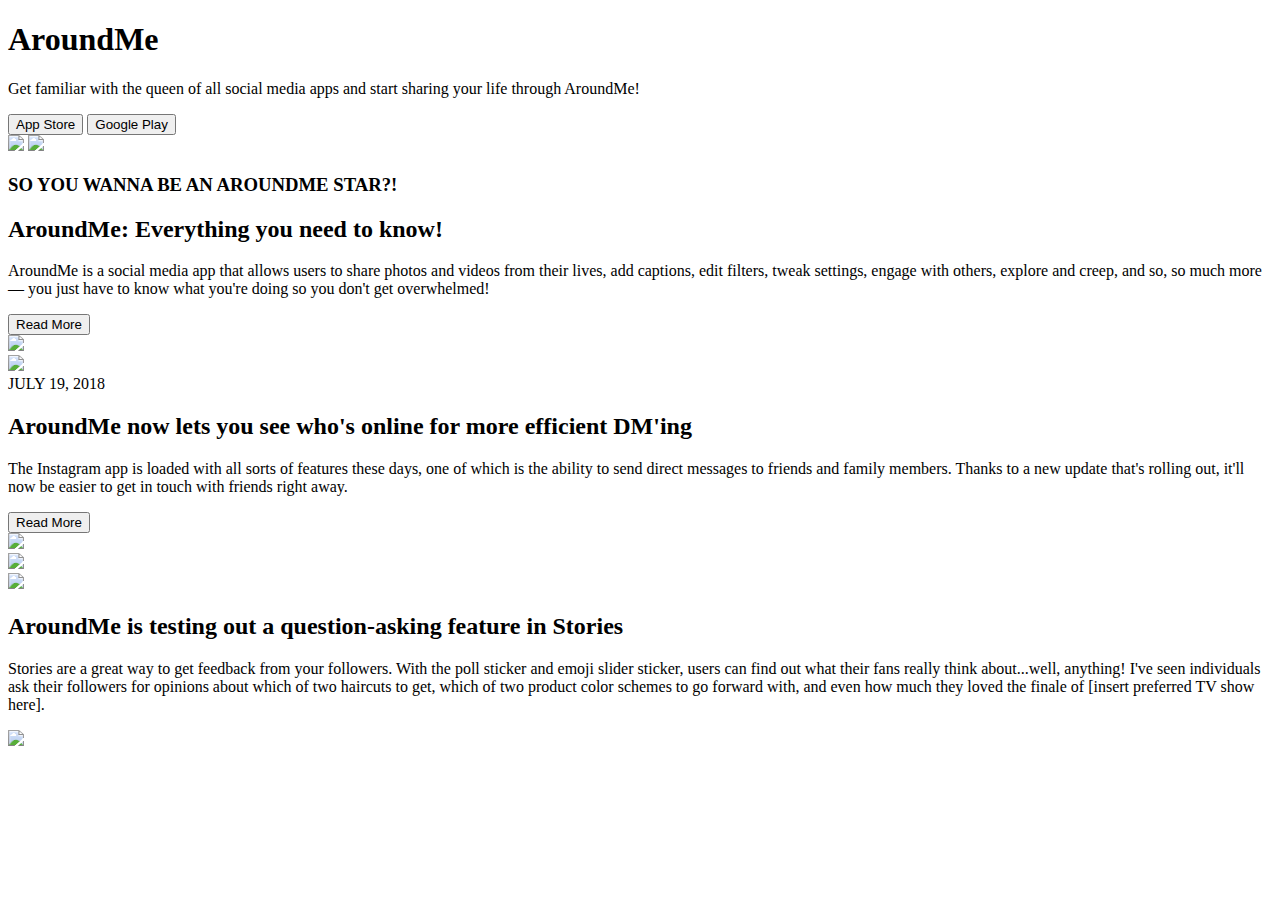
==== index.html @ f335bf76 "update" ====
<!DOCTYPE html>
<html lang="en">
<head>
    <meta charset="UTF-8">
    <meta http-equiv="X-UA-Compatible" content="IE=edge">
    <meta name="viewport" content="width=device-width, initial-scale=1.0">
    <link rel="stylesheet" href="./css/bootstrap/bootstrap.min.css">
    <link rel="stylesheet" href="./css/styles.css">
    <title>Landing page</title>
</head>
<!-- projet landin page -->
<body>
    <header class="bg-orange" >
<div>
    <h1 class="p-2-5 text-white">
        AroundMe
    </h1>
    <p class=" p-2-5 text-white">Get familiar with the queen of all social media apps and start sharing your life through AroundMe!</p>
<div>     
    <button class="text-white bg-black">
    App Store 
</button>
<button class="text-white bg-black">
    Google Play
</button>

</div>
<img src="./image/mobileinhandpnghandholdingsmartphonepngimage221488.png" width="30%" height="auto">
<img src="./image/Untitled1.png">

</div>

    </header>
    <section class="bg-grey">

        <div>
          <h3 class="text-white">
            SO YOU WANNA BE AN AROUNDME STAR?!
          </h3>  
    
          <h2 class="text-white">
            AroundMe: Everything you need to know!
          </h2>
          <p class="text-white">
            AroundMe is a social media app that allows users to share photos and videos from their lives, add captions, edit filters, tweak settings, engage with others, explore and creep, and so, so much more — you just have to know what you're doing so you don't get overwhelmed!
          </p>
          <button class="text-white bg-orange">
            Read More
          </button>
          <div>

              <img src="./image/AppleiPhonePNG03.png" >
          </div>
        </div>
        <div>
            <img src="./image/Untitled12.png">
        </div>
        <div>
            <span class="text-white">
                
            JULY 19, 2018
            </span>
            <h2 class="text-white">
                AroundMe now lets you see who's online for more efficient DM'ing
            </h2>
            <p class="text-white">
                The Instagram app is loaded with all sorts of features these days, one of which is the ability to send direct messages to friends and family members. Thanks to a new update that's rolling out, it'll now be easier to get in touch with friends right away.
            </p>
            <button class="text-white bg-orange">
                Read More
            </button>
        
        </div>
        <div>
            <img src="./image/Untitled13.png">
        </div>
        <div>
            <img src="./image/pexelsphoto618545.jpeg">
        </div>
        <div>
            <img src="./image/pexelsphoto1122868.jpeg">
            <h2 class="text-white ">
                AroundMe is testing out a question-asking feature in Stories
            </h2>
            <p class="text-white">
                Stories are a great way to get feedback from your followers. With the poll sticker and emoji slider sticker, users can find out what their fans really think about...well, anything! I've seen individuals ask their followers for opinions about which of two haircuts to get, which of two product color schemes to go forward with, and even how much they loved the finale of [insert preferred TV show here].
            </p>
            <img src="./image/Untitled14.png">
        </div>
    </section>


</body>
</html>
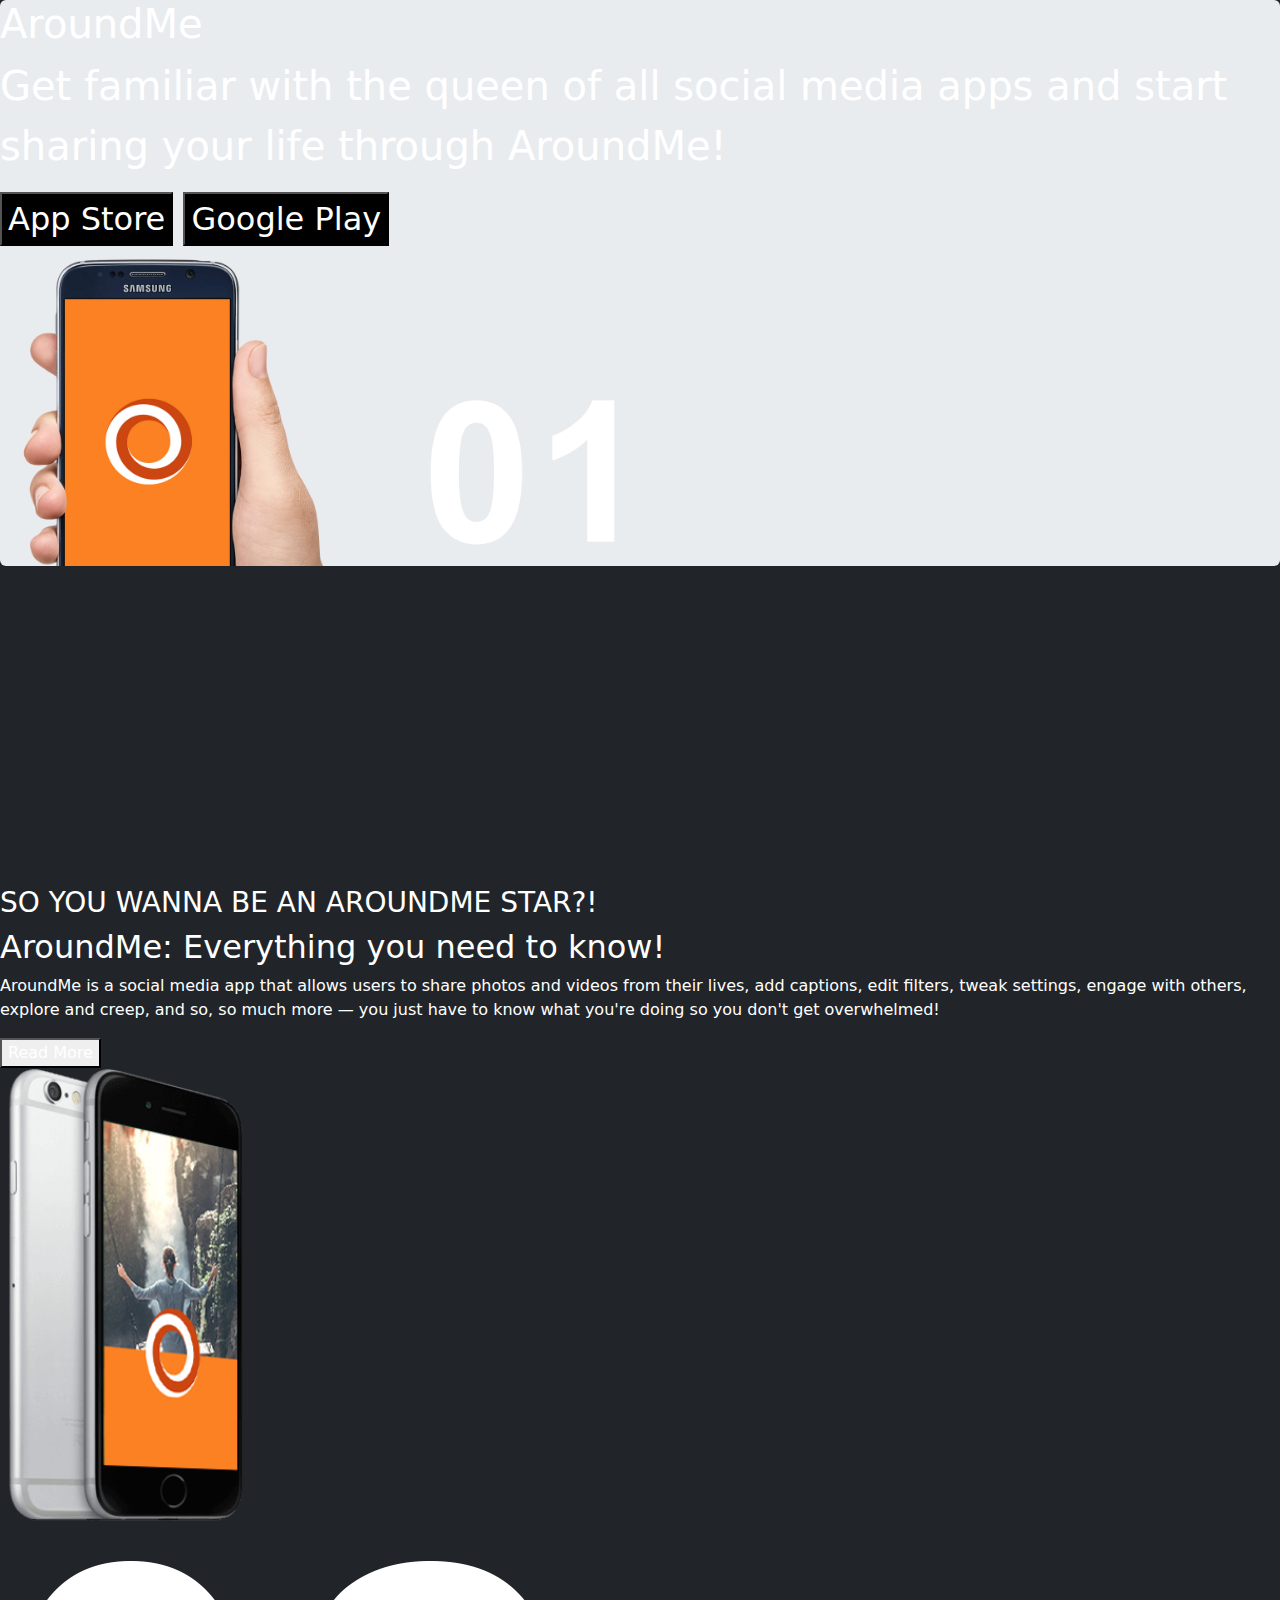
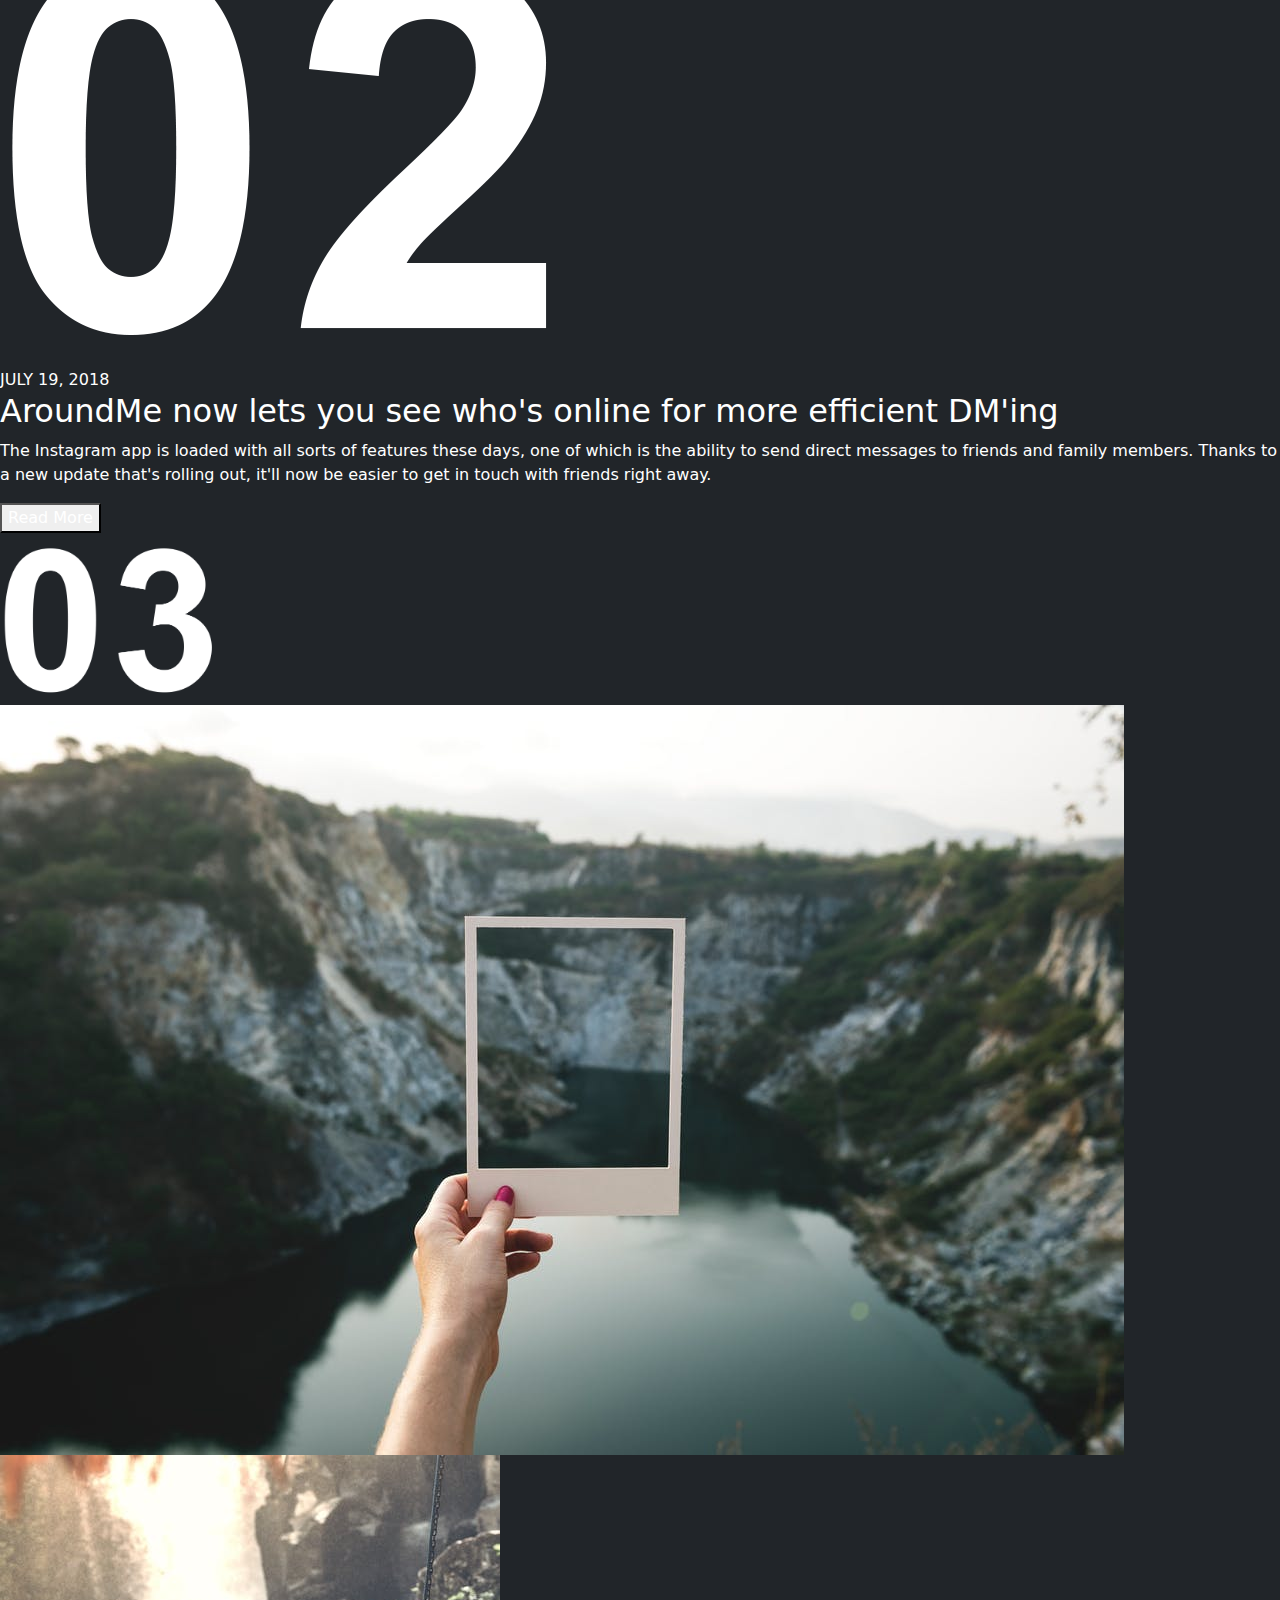
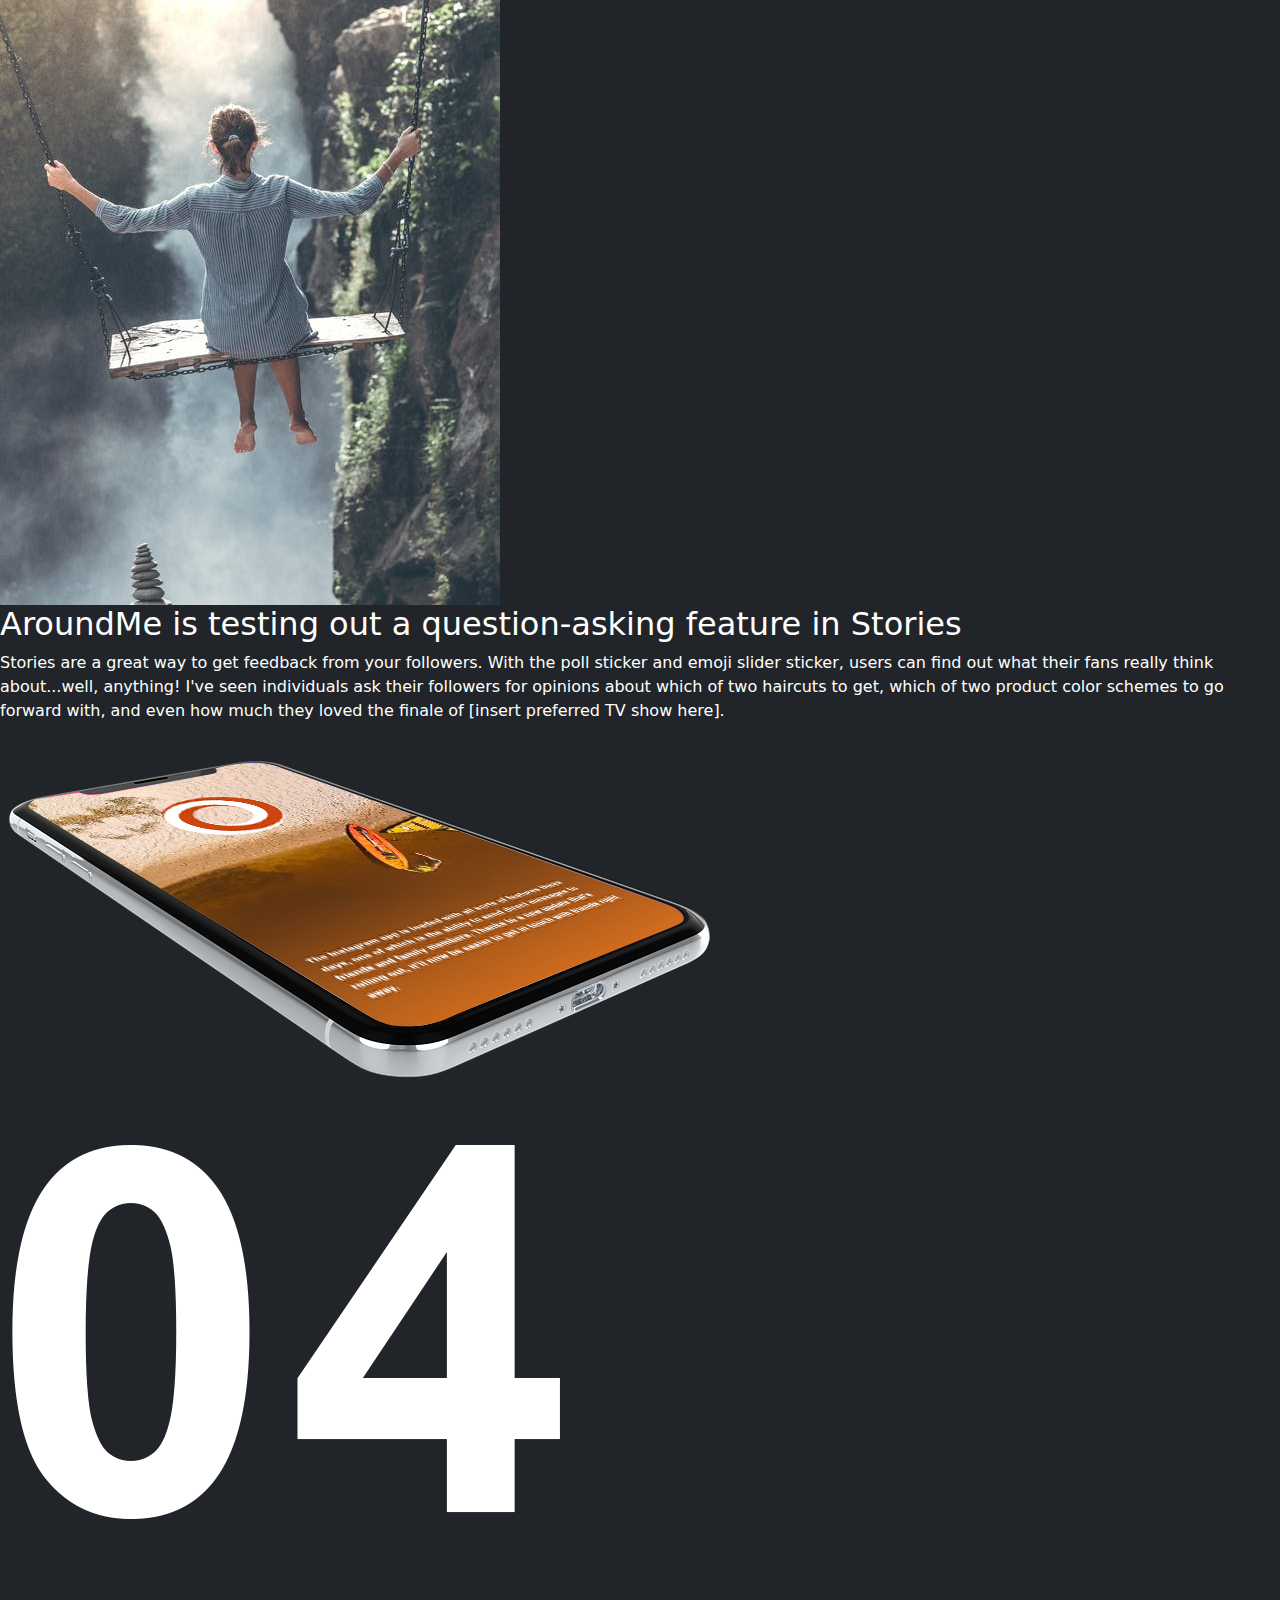
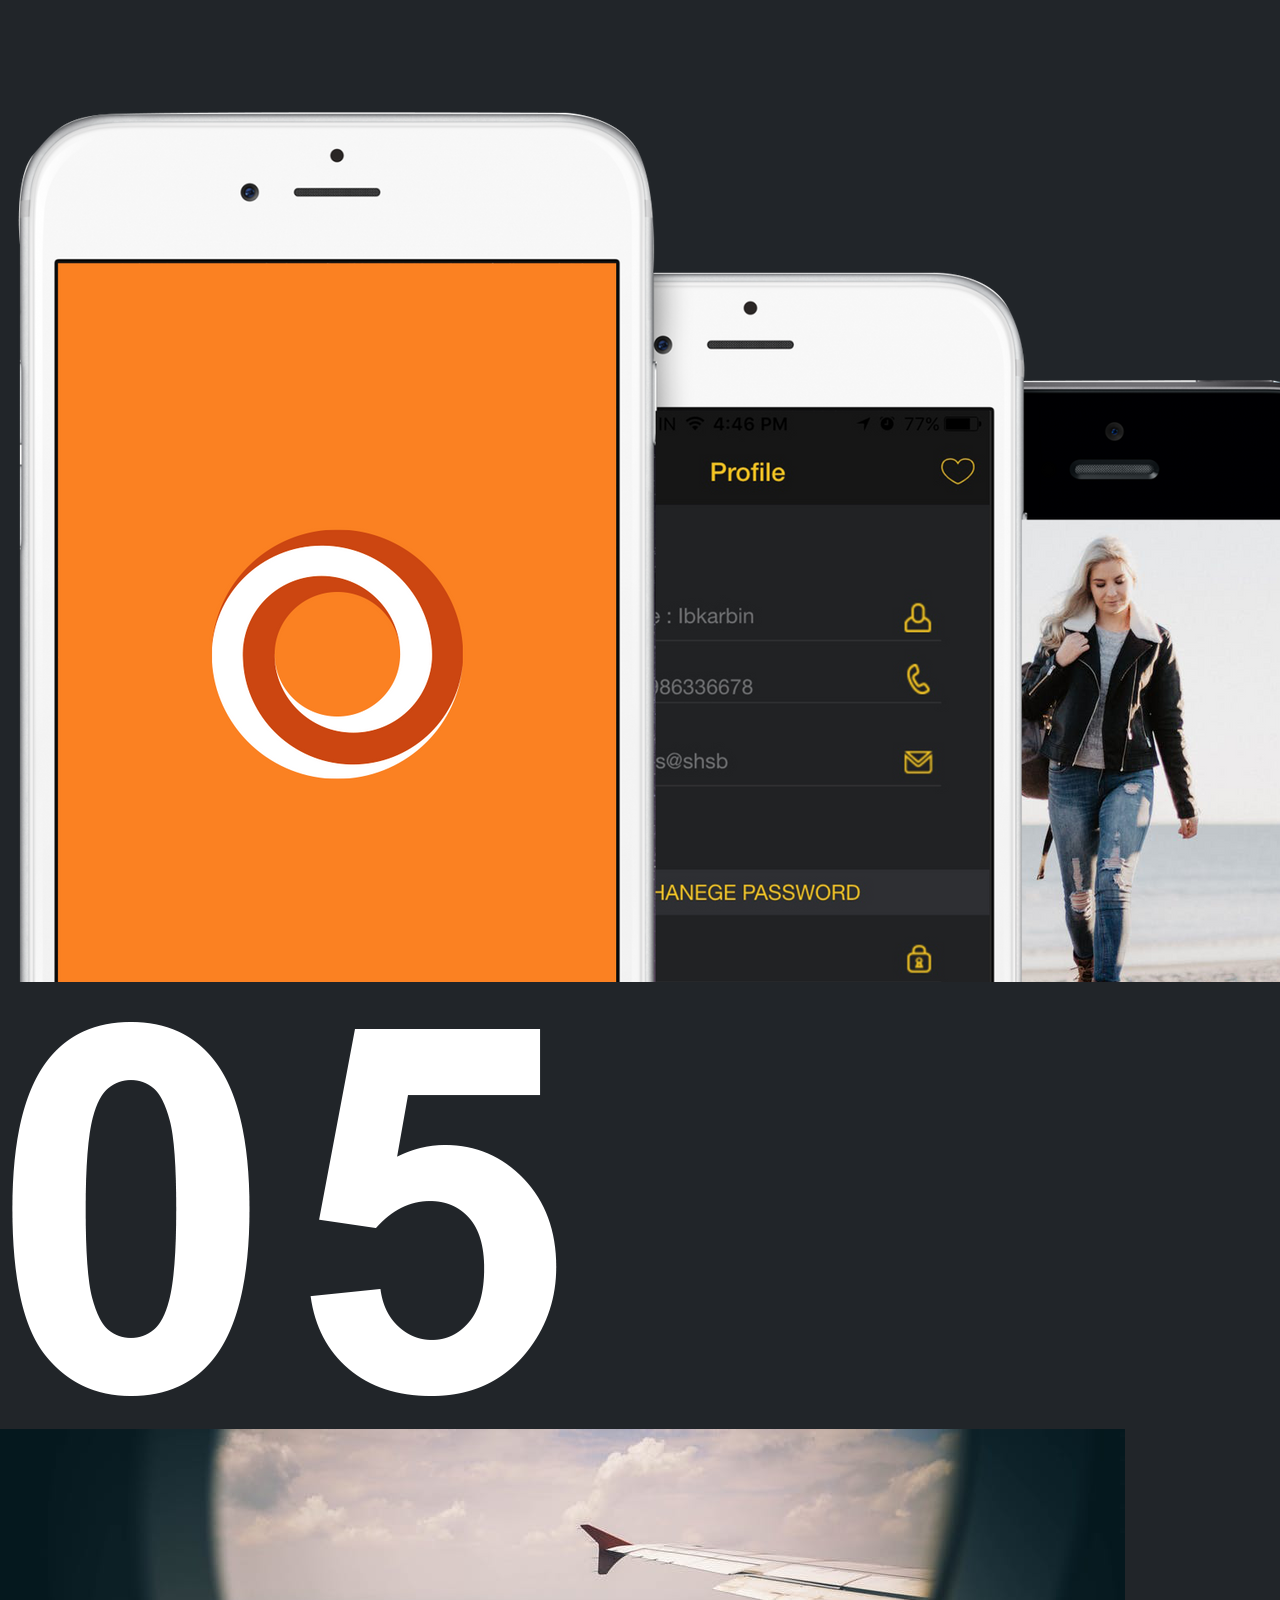
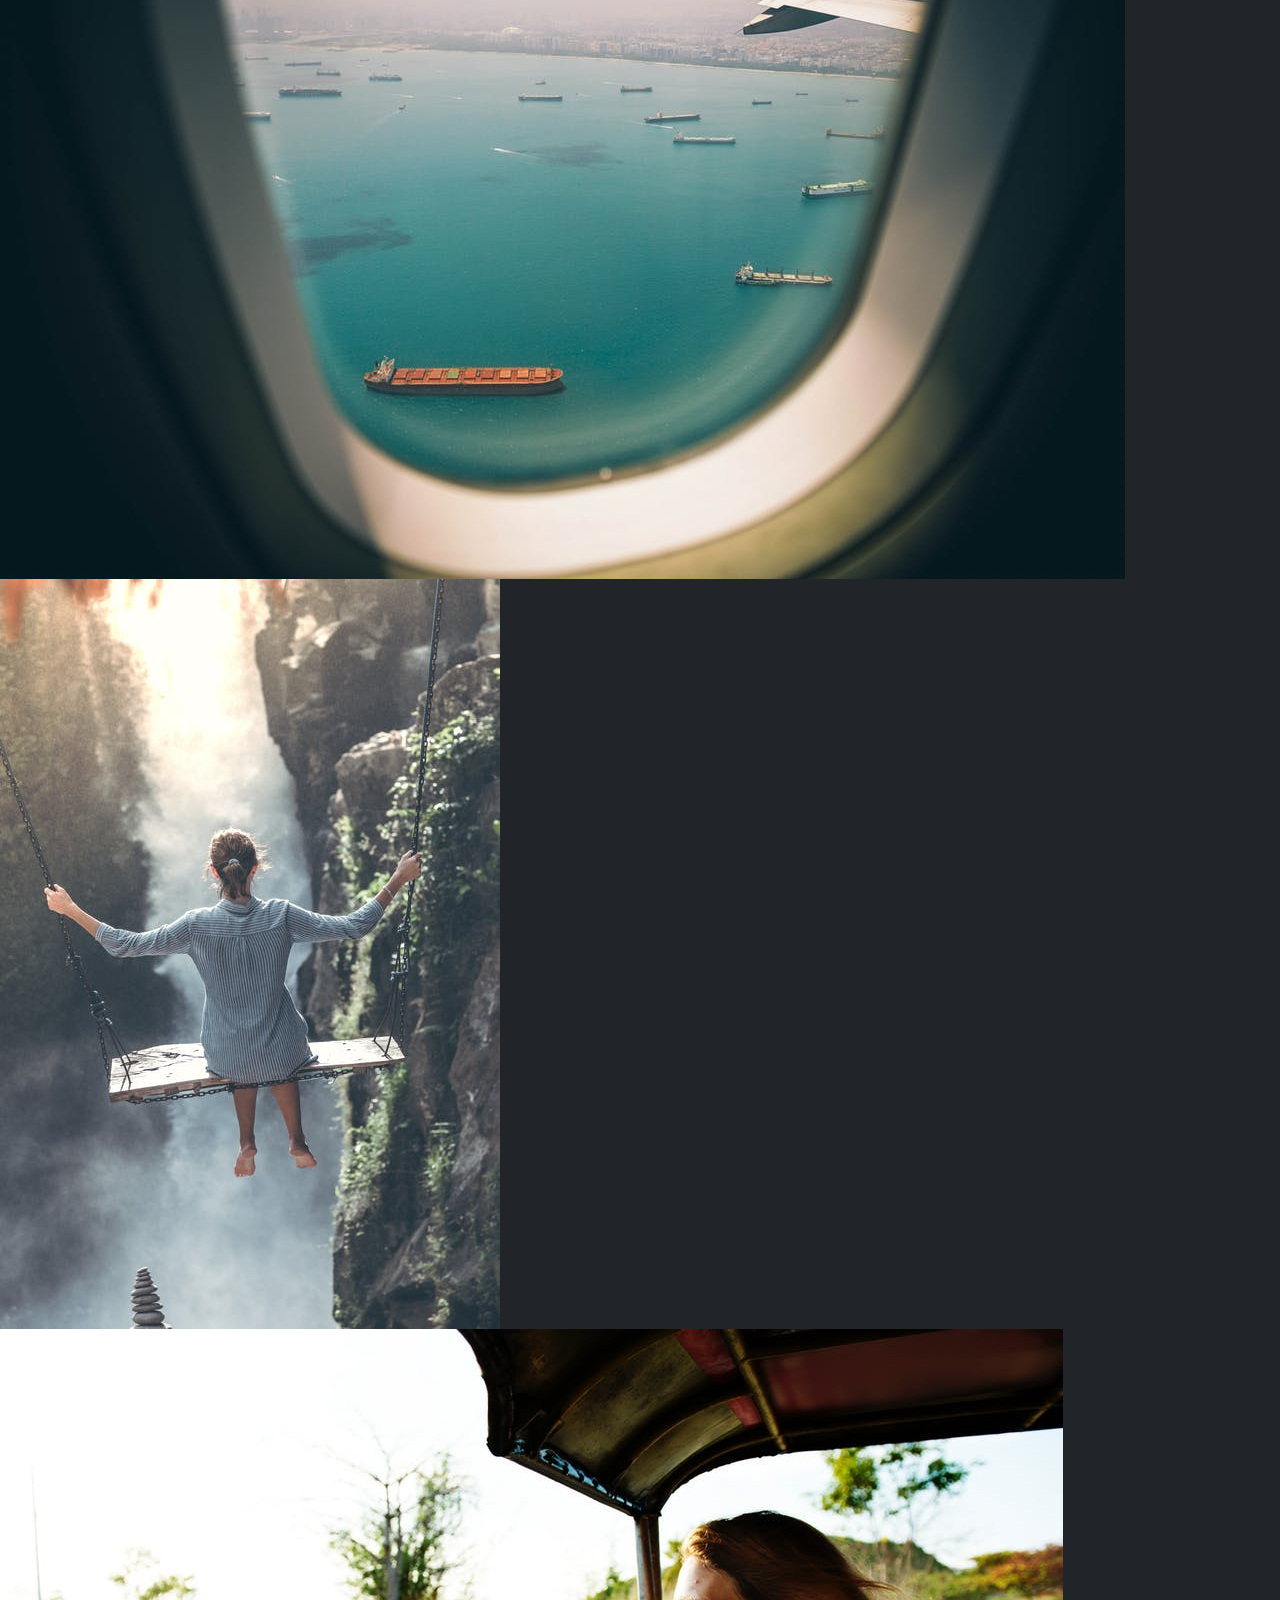
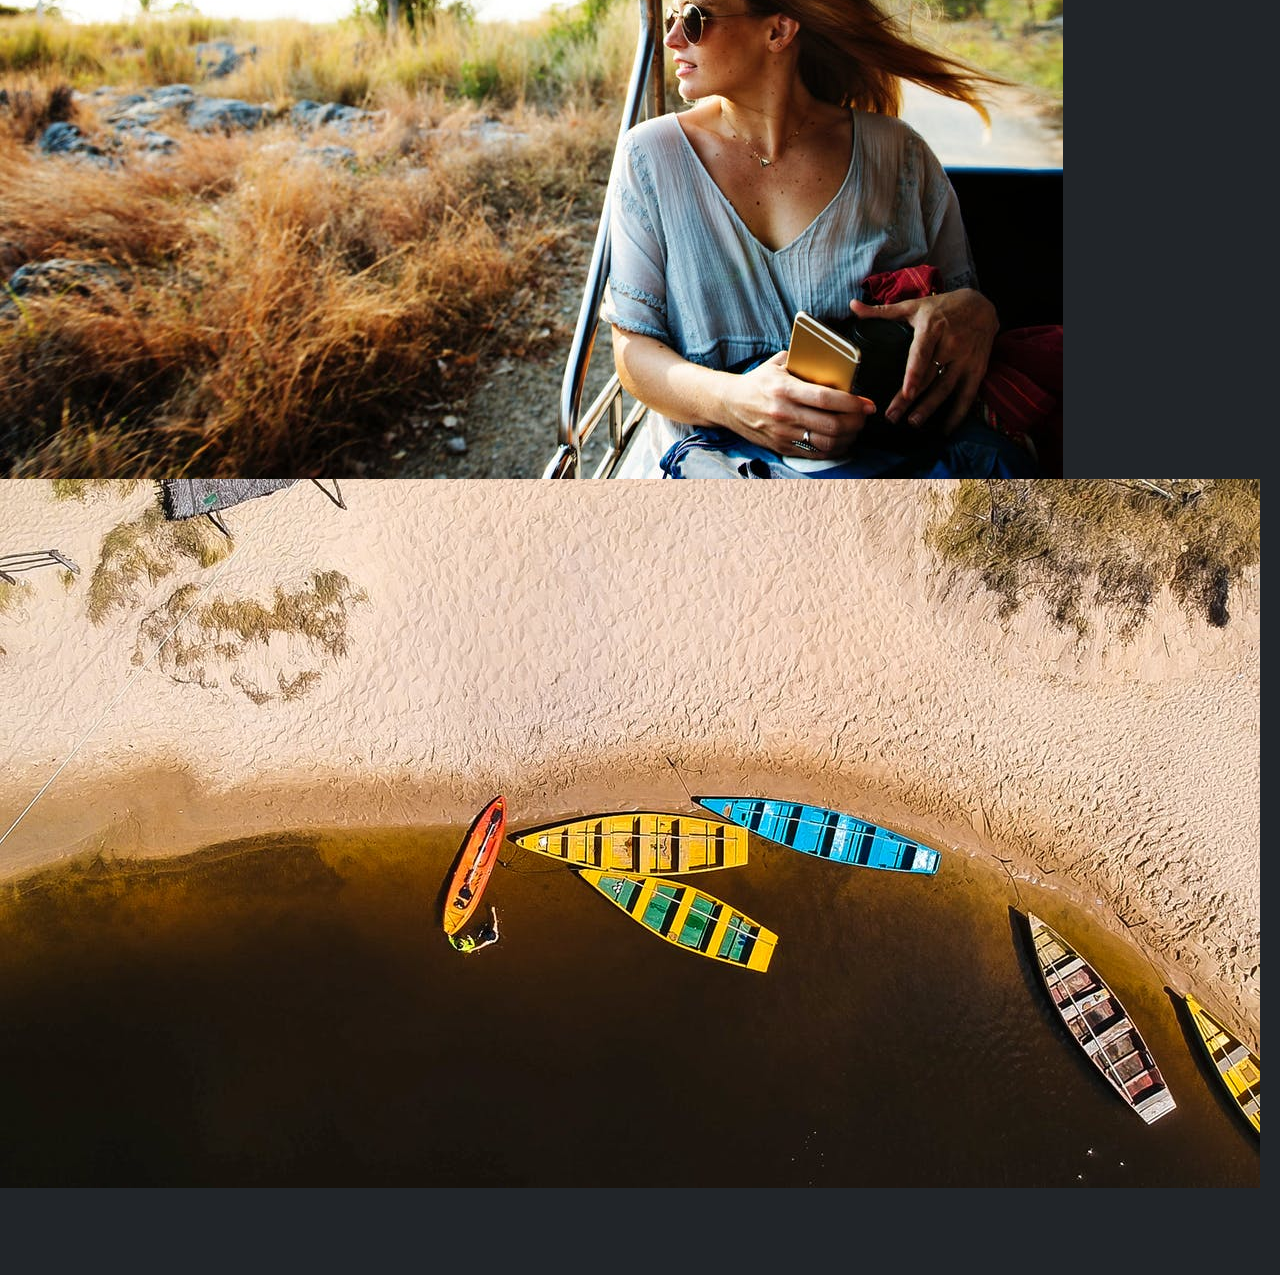
==== commit e44aa710: "update" ====
--- a/index.html
+++ b/index.html
@@ -4,19 +4,19 @@
     <meta charset="UTF-8">
     <meta http-equiv="X-UA-Compatible" content="IE=edge">
     <meta name="viewport" content="width=device-width, initial-scale=1.0">
-    <link rel="stylesheet" href="./css/bootstrap/bootstrap.min.css">
-    <link rel="stylesheet" href="./css/styles.css">
+    <link rel="stylesheet" href="./assets/css/bootstrap/bootstrap.rtl.min.css">
+    <link rel="stylesheet" href="./assets/css/styles.css">
     <title>Landing page</title>
 </head>
 <!-- projet landin page -->
-<body>
-    <header class="bg-orange" >
+<body class=" bg-dark">
+    <header class="bg-orange progress h-96" >
 <div>
     <h1 class="p-2-5 text-white">
         AroundMe
     </h1>
-    <p class=" p-2-5 text-white">Get familiar with the queen of all social media apps and start sharing your life through AroundMe!</p>
-<div>     
+    <p class=" p-2-5 text-white fs-1">Get familiar with the queen of all social media apps and start sharing your life through AroundMe!</p>
+<div class="fs-2 inline" >     
     <button class="text-white bg-black">
     App Store 
 </button>
@@ -25,15 +25,19 @@
 </button>
 
 </div>
-<img src="./image/mobileinhandpnghandholdingsmartphonepngimage221488.png" width="30%" height="auto">
-<img src="./image/Untitled1.png">
+
+
+    <img class=" left-1-2  z-10 relative w-4-12 left-47 " src="./assets/image/mobileinhandpnghandholdingsmartphonepngimage221488.png" height="auto">
+
+    <img class="  h-32 left-1-2 absulute left-2-3 " src=".///assets/image/Untitled1.png">
+
 
 </div>
 
     </header>
-    <section class="bg-grey">
+    <section class="bg-dark">
 
-        <div>
+        <div class="text-end  w-24 h-auto mt-80 top-full">
           <h3 class="text-white">
             SO YOU WANNA BE AN AROUNDME STAR?!
           </h3>  
@@ -41,7 +45,7 @@
           <h2 class="text-white">
             AroundMe: Everything you need to know!
           </h2>
-          <p class="text-white">
+          <p class="text-white text-end">
             AroundMe is a social media app that allows users to share photos and videos from their lives, add captions, edit filters, tweak settings, engage with others, explore and creep, and so, so much more — you just have to know what you're doing so you don't get overwhelmed!
           </p>
           <button class="text-white bg-orange">
@@ -49,11 +53,11 @@
           </button>
           <div>
 
-              <img src="./image/AppleiPhonePNG03.png" >
+              <img class="z-10 right-full w-5" src="./assets/image/AppleiPhonePNG03.png" >
           </div>
         </div>
         <div>
-            <img src="./image/Untitled12.png">
+            <img class="absulute top-2-3 left-2" src="./assets/image/Untitled12.png">
         </div>
         <div>
             <span class="text-white">
@@ -72,21 +76,53 @@
         
         </div>
         <div>
-            <img src="./image/Untitled13.png">
+            <img class="h-32" src="./assets/image/Untitled13.png">
         </div>
         <div>
-            <img src="./image/pexelsphoto618545.jpeg">
+            <img src="./assets/image/pexelsphoto618545.jpeg">
         </div>
         <div>
-            <img src="./image/pexelsphoto1122868.jpeg">
+            <img src="./assets/image/pexelsphoto1122868.jpeg">
             <h2 class="text-white ">
                 AroundMe is testing out a question-asking feature in Stories
             </h2>
             <p class="text-white">
                 Stories are a great way to get feedback from your followers. With the poll sticker and emoji slider sticker, users can find out what their fans really think about...well, anything! I've seen individuals ask their followers for opinions about which of two haircuts to get, which of two product color schemes to go forward with, and even how much they loved the finale of [insert preferred TV show here].
             </p>
-            <img src="./image/Untitled14.png">
+            <img src="./assets/image/iphone2854325_960_720.png" alt="">
+            <img src="./assets/image/Untitled14.png">
+
         </div>
+    </section>
+    <section>
+        <div>
+    
+            <h1>
+                AroundMe adds video chat! 
+            
+            </h1>
+    
+            <h3>
+                looking to video chat with a fellow instagrammer or pal? You can effortlessly now through the app itself!
+            </h3>
+            <img src="./assets/image/iphones.png">
+            <img src="./assets/image/Untitled15.png">
+        </div>
+        <div>
+            <img src="./assets/image/pexelsphoto219014.jpeg">
+            <img src="./assets/image/pexelsphoto1122868.jpeg">
+            <img src="./assets/image/pexelsphoto551650.jpeg" >
+            <img src="./assets/image/pexelsphoto929032.jpeg" >
+            <h2>
+                How much does it cost?
+            </h2>
+            <p>
+                instagram is free as bee! There aren't any in-apppurchases or upgrades, either!
+            </p>
+        </div>
+
+
+
     </section>
 
 
--- a/assets/css/styles.css
+++ b/assets/css/styles.css
@@ -0,0 +1,129 @@
+
+@media screen and ( max-width :768px) {
+    
+    .bg-orange {
+        background-color: #fd7e14;
+    }
+    
+    
+    .text-white {
+        color: white;
+    }
+    
+    .bg-black {
+        background-color: black;
+    }
+    
+    
+    .p-2-5 {
+        padding: 10px;
+    }
+    
+    .bg-dark {
+        background-color:#111111 ;
+    }
+    .progress {
+        height: 183px;
+    }
+    
+    .w-full {
+        width: 153%;
+    }
+    .h-44 {
+        height: 190px;
+    }
+}
+
+.reltive {
+    position: relative;
+}
+
+.left-3-4 {
+    left:20% ;
+}
+.z-10 {
+    z-index: 2;
+}
+
+.h-96 {
+    height: 390px;
+}
+
+.h-48 {
+    height: 178px;
+}
+ .left-auto {
+    left: 2%;
+ }
+
+ .w-6-12 {
+    width: 36%;
+ }
+
+ .h-32 {
+    height: 172px;
+ }
+
+ .top-2-3 {
+    top: 60%;
+ }
+ .absolute {
+    position: absolute;
+ }
+ .right-full {
+    right: 78%;
+ }
+ .w-5 {
+    width: 20%;
+ }
+ .fs-1 {
+    font-size: 15px;
+ }
+
+ .text-end {
+    text-align: end;
+ }
+
+ .w-28 {
+    width: 101%;
+ }
+
+ .fs-2 {
+    font-size: 20px;
+ } 
+
+ .left-2 {
+    left: 5%;
+ }
+
+ .h-96 {
+    height: 566px;
+ }
+
+ .w-24 {
+    width:98% ;
+ }
+
+ .mt-80 {
+    margin-top: 320px;
+ }
+
+ .top-full {
+    top:171% ;
+ }
+
+ .left-2-3 {
+   left: 65%;
+ }
+
+ .w-4-12 {
+   width: 33%;
+ }
+
+ .left-1-2 {
+   left: 47%;
+ }
+
+ .h-auto {
+   height:1%;
+ }
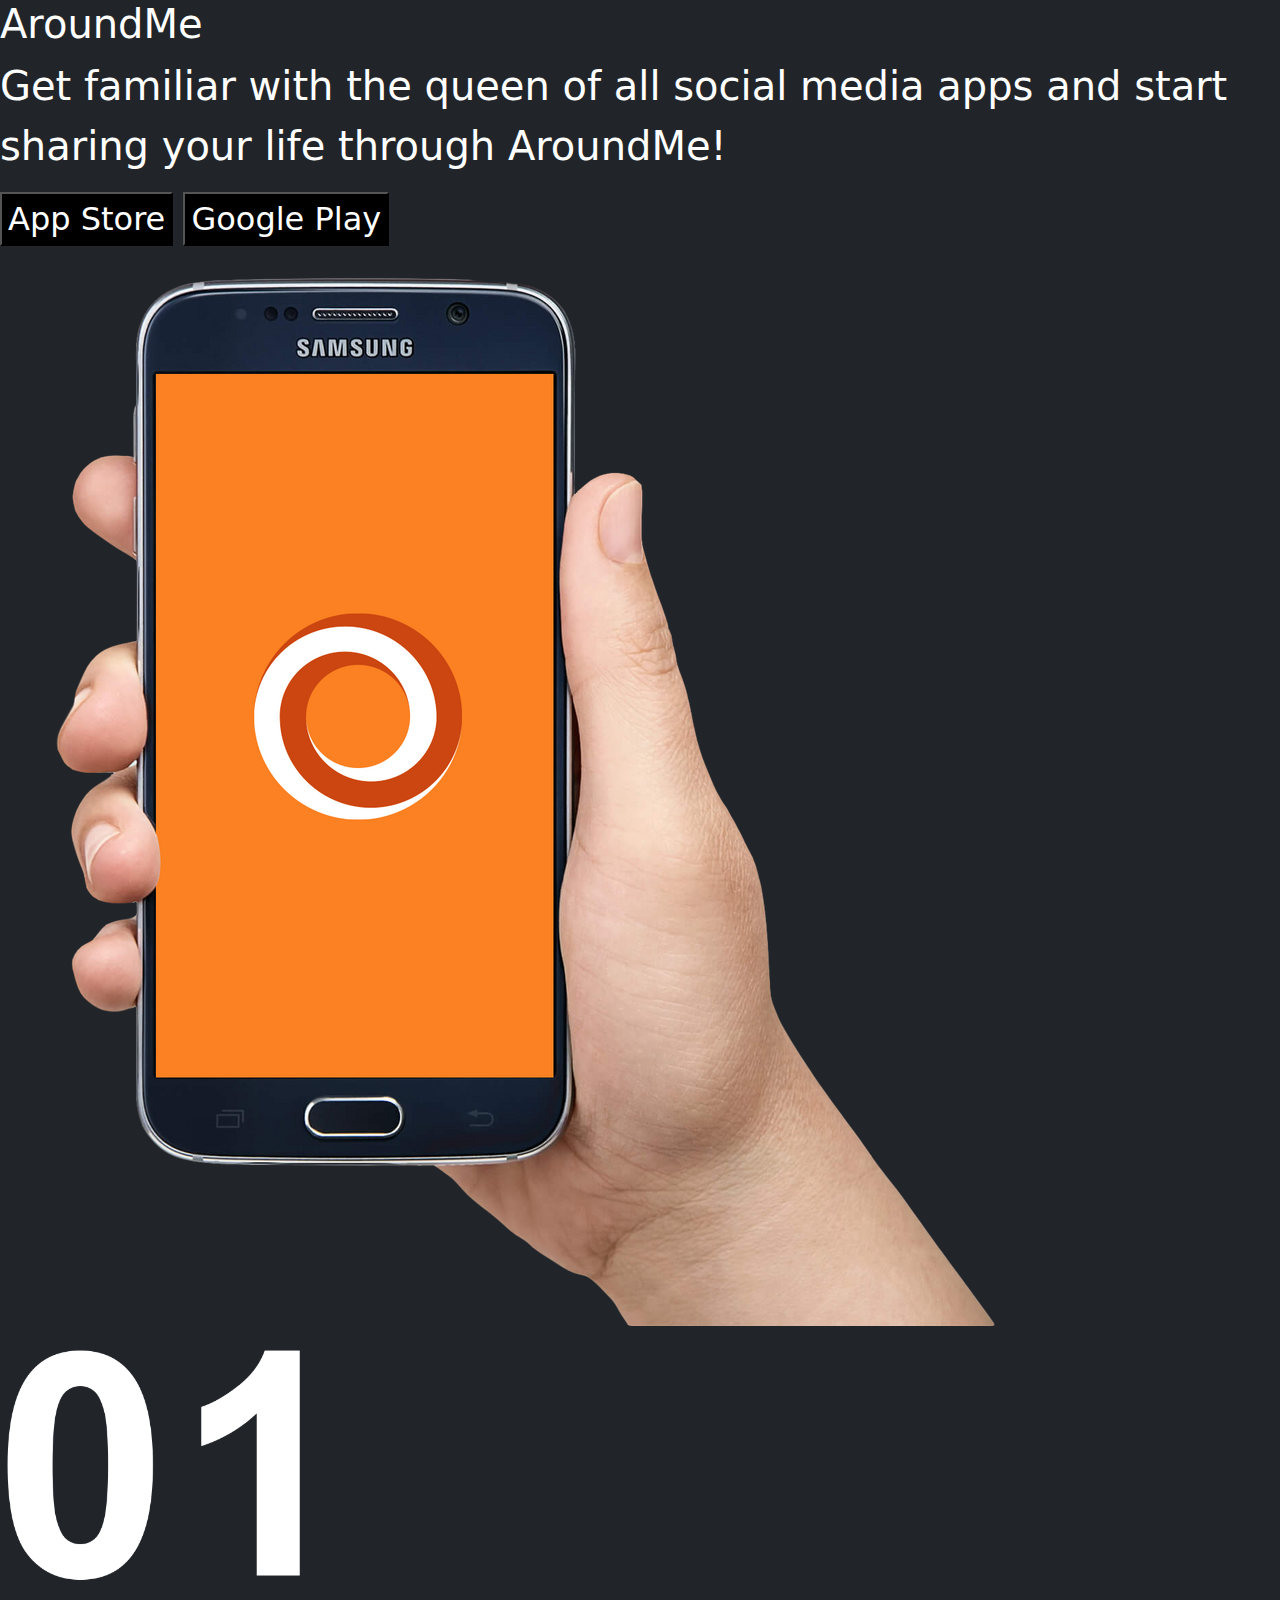
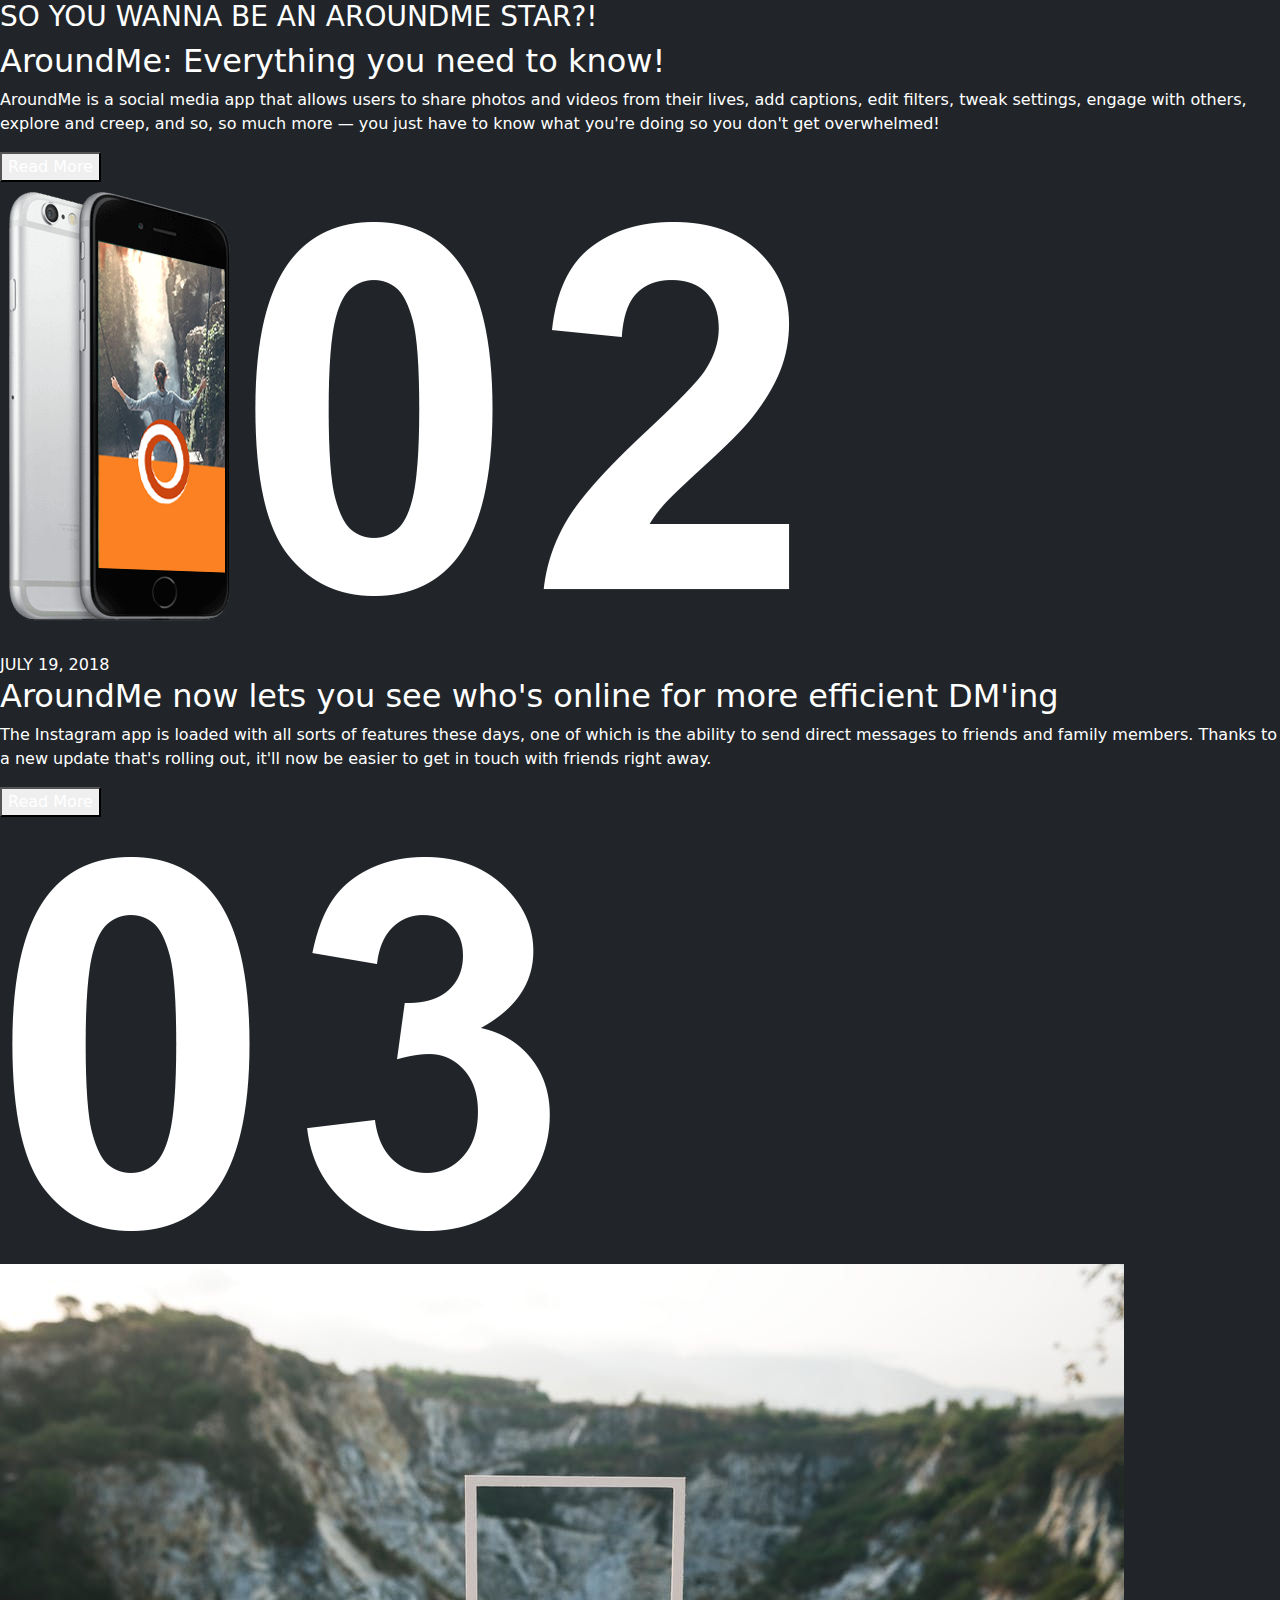
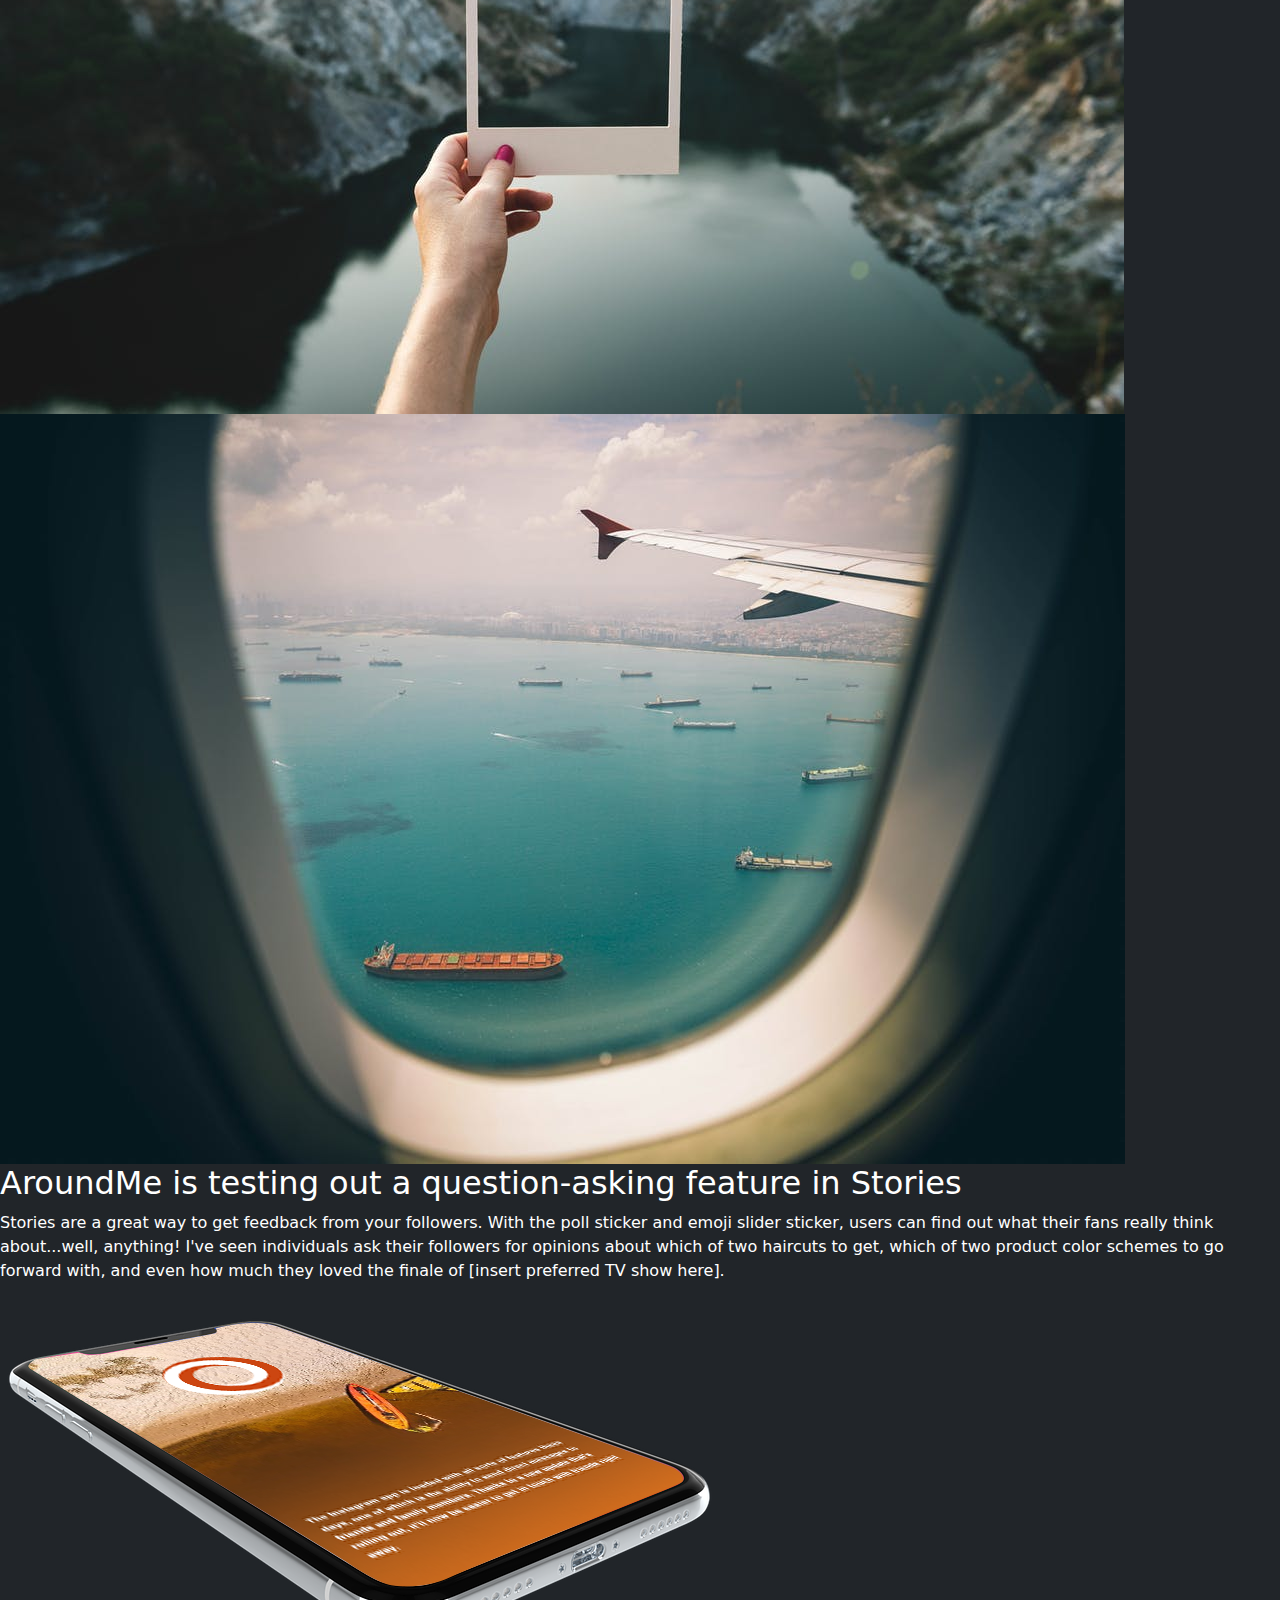
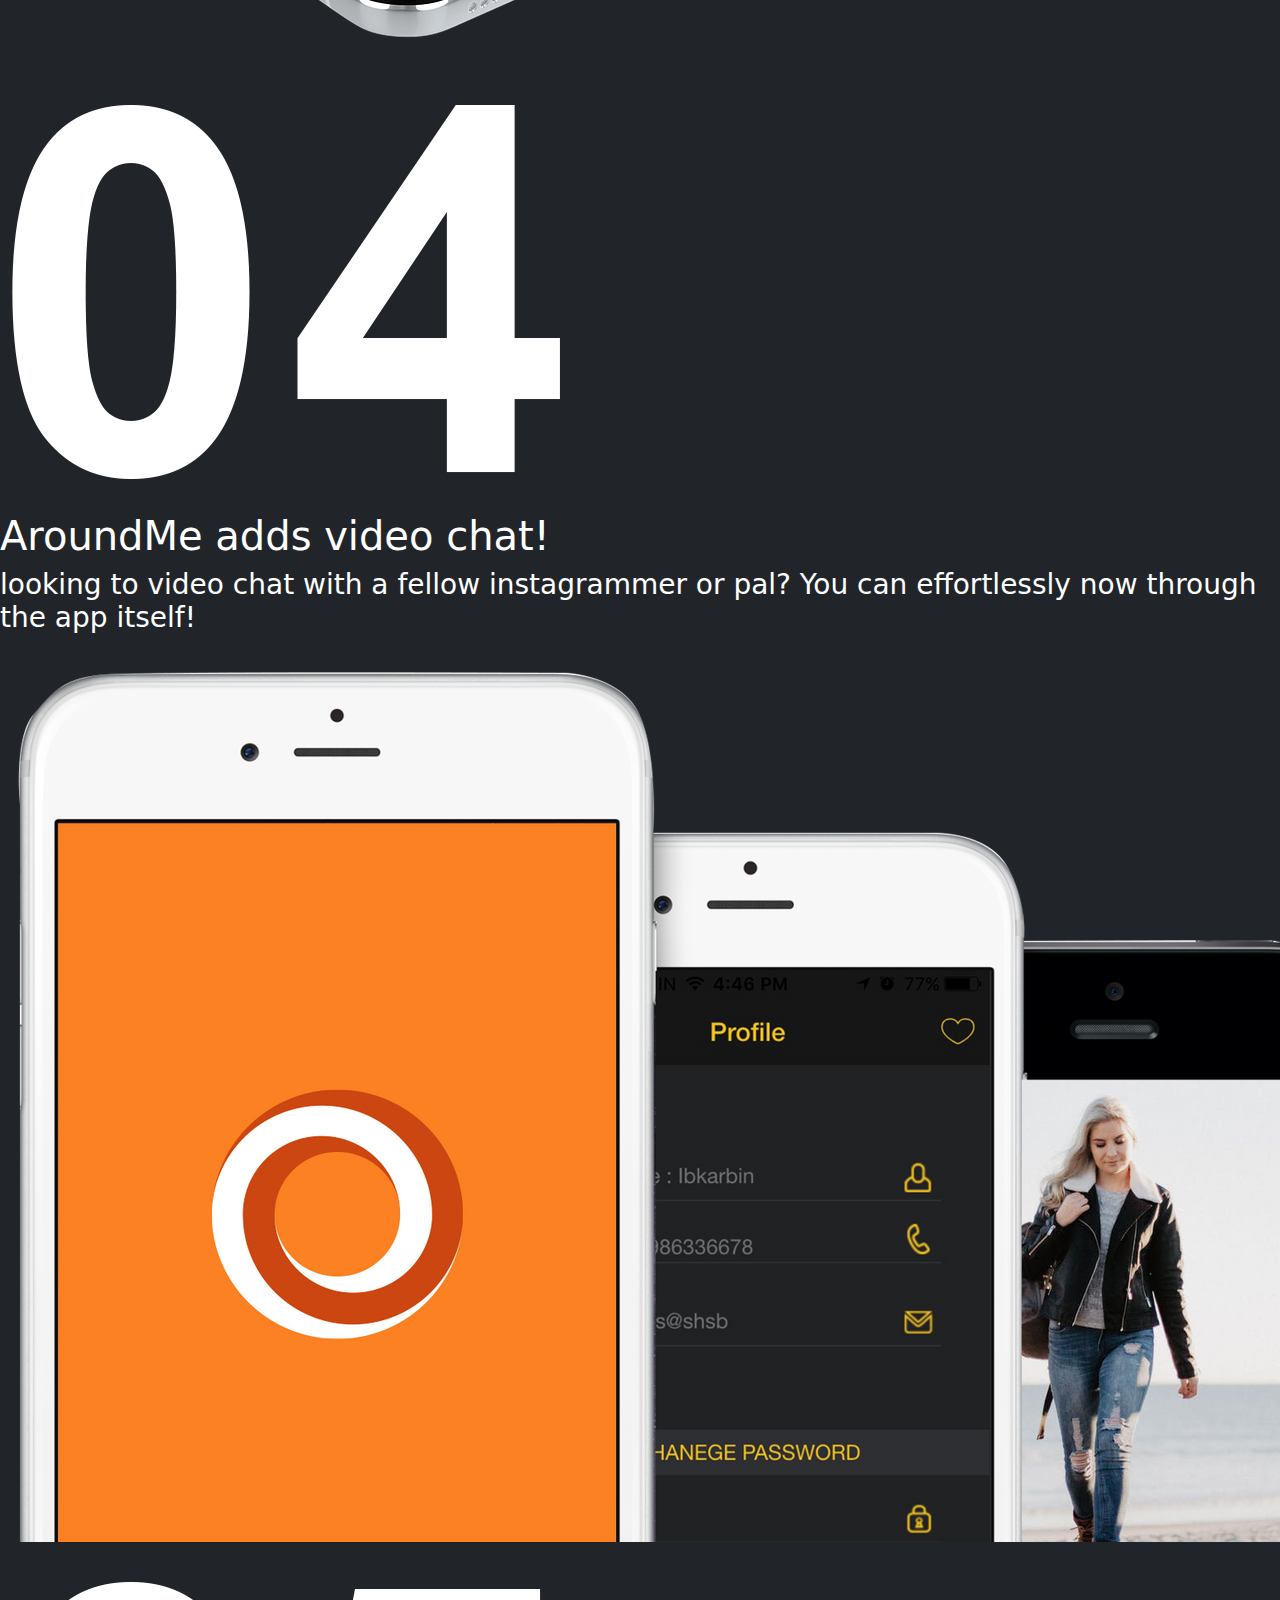
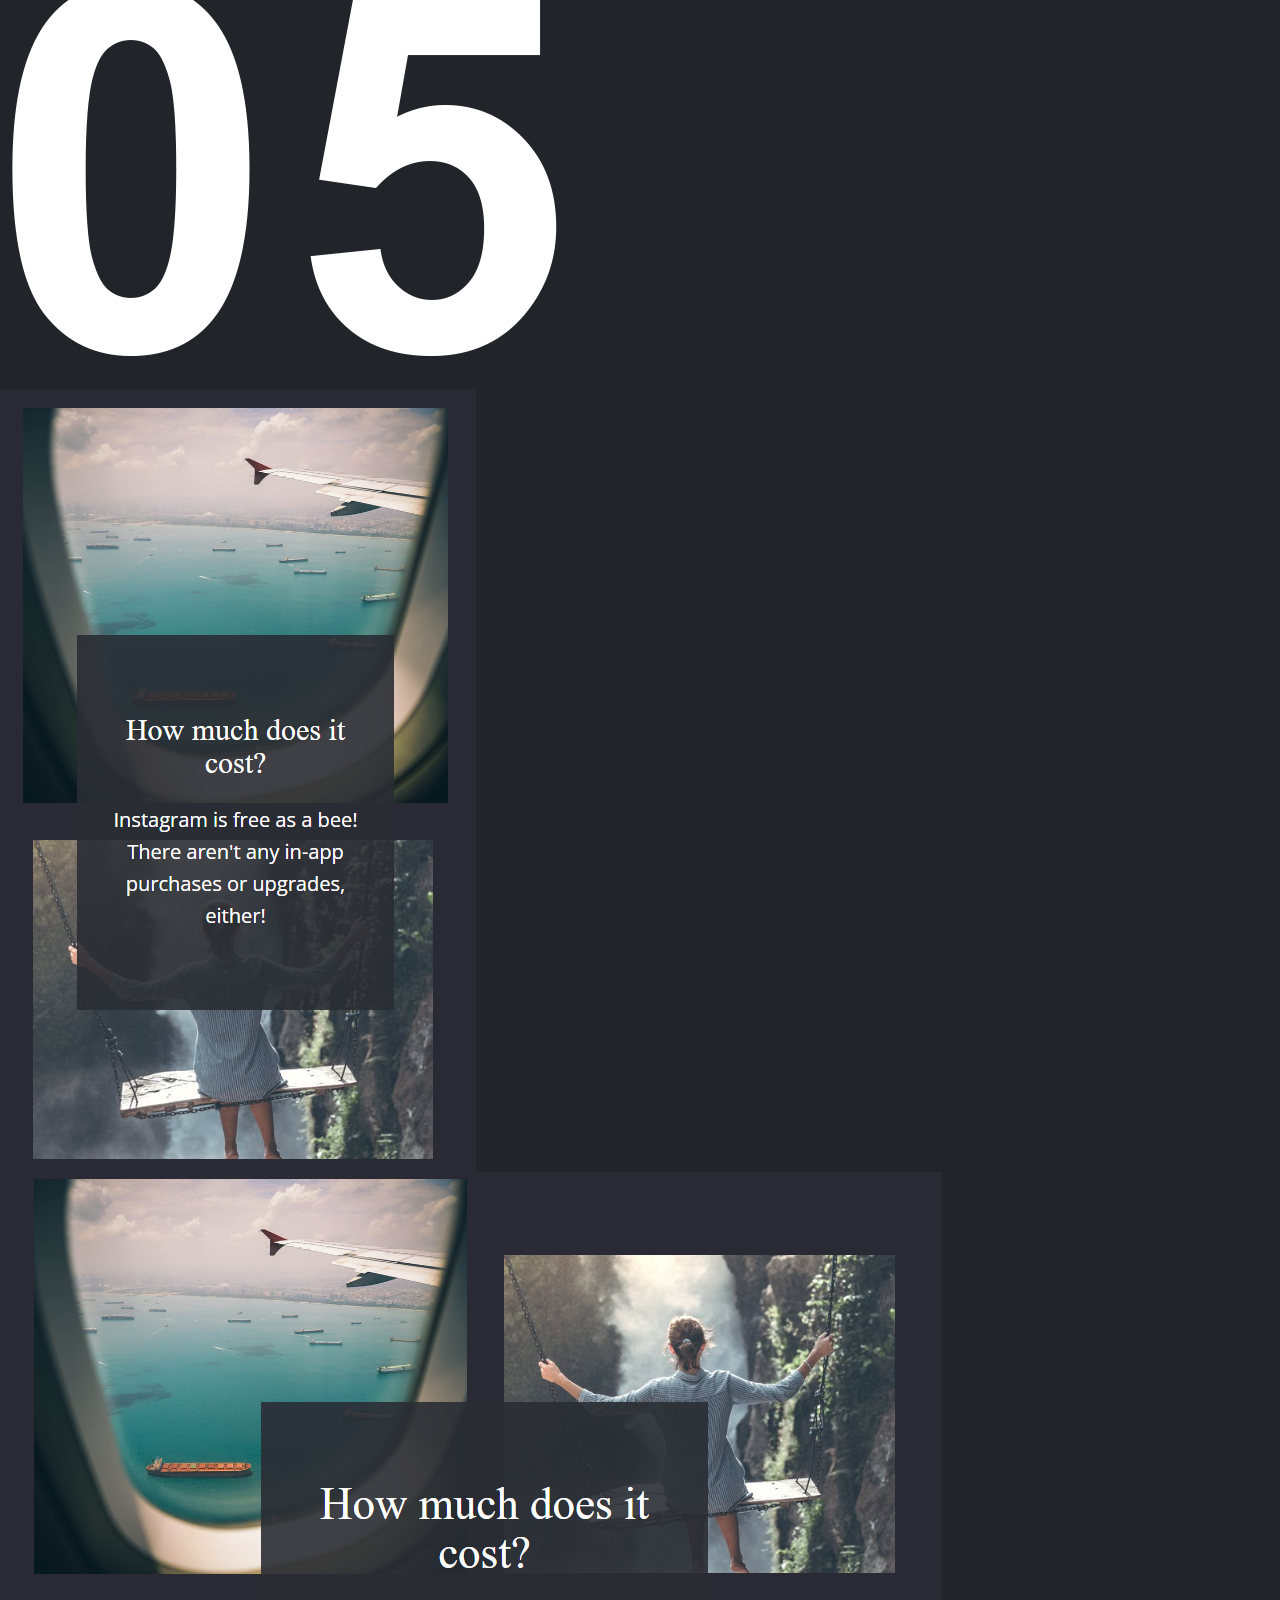
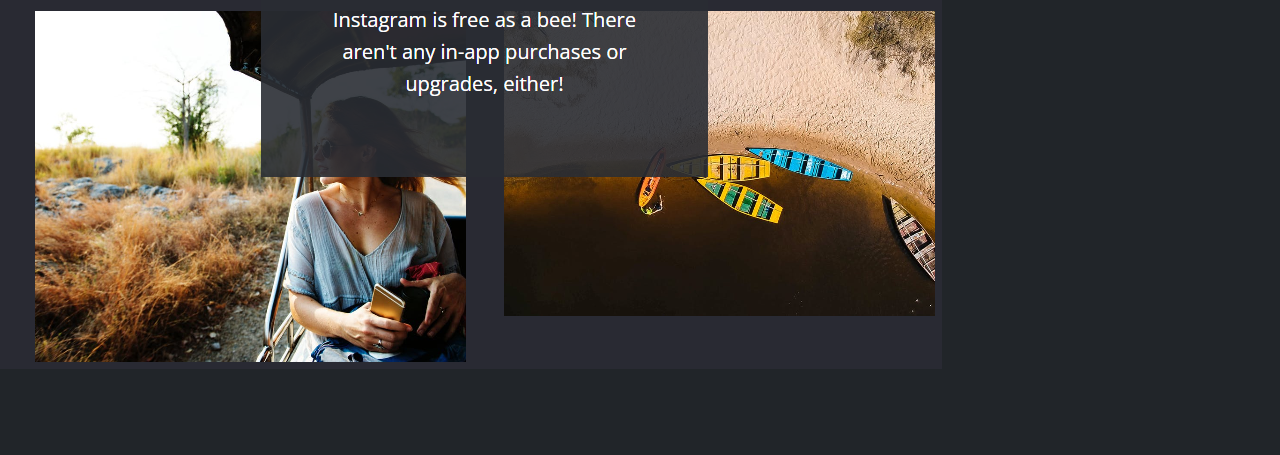
==== commit dfc4cbfc: "first commit dev" ====
--- a/index.html
+++ b/index.html
@@ -10,8 +10,7 @@
 </head>
 <!-- projet landin page -->
 <body class=" bg-dark">
-    <header class="bg-orange progress h-96" >
-<div>
+    <header class="bg-orange  h-96 w-28 grid " >
     <h1 class="p-2-5 text-white">
         AroundMe
     </h1>
@@ -25,19 +24,17 @@
 </button>
 
 </div>
-
-
-    <img class=" left-1-2  z-10 relative w-4-12 left-47 " src="./assets/image/mobileinhandpnghandholdingsmartphonepngimage221488.png" height="auto">
-
-    <img class="  h-32 left-1-2 absulute left-2-3 " src=".///assets/image/Untitled1.png">
-
+<div class="relative  top-1-4 w-full">
+    <img class=" left-1-4 left-1-2  z-10 relative w-4-12 left-47 " src="./assets/image/mobileinhandpnghandholdingsmartphonepngimage221488.png" height="auto">
+    <img class="relative right-21 w-25 right-1" src="./assets/image/Untitled1.png">
+    
 
 </div>
 
     </header>
     <section class="bg-dark">
 
-        <div class="text-end  w-24 h-auto mt-80 top-full">
+        <div class="text-end  w-24 h-auto mt-80 top-full mt-48">
           <h3 class="text-white">
             SO YOU WANNA BE AN AROUNDME STAR?!
           </h3>  
@@ -54,12 +51,13 @@
           <div>
 
               <img class="z-10 right-full w-5" src="./assets/image/AppleiPhonePNG03.png" >
+              <img class="absolute top-full w-3-12 left-1-4" src="./assets/image/Untitled12.png">
           </div>
         </div>
         <div>
-            <img class="absulute top-2-3 left-2" src="./assets/image/Untitled12.png">
+            <img class="absulute top-2-3 left-2">
         </div>
-        <div>
+        <div class="mt-2-5" >
             <span class="text-white">
                 
             JULY 19, 2018
@@ -76,43 +74,42 @@
         
         </div>
         <div>
-            <img class="h-32" src="./assets/image/Untitled13.png">
+            <img class="w-3-12 top-3-4" src="./assets/image/Untitled13.png">
         </div>
         <div>
-            <img src="./assets/image/pexelsphoto618545.jpeg">
+            <img class="h-screen w-11-12" src="./assets/image/pexelsphoto618545.jpeg">
         </div>
         <div>
-            <img src="./assets/image/pexelsphoto1122868.jpeg">
-            <h2 class="text-white ">
+            <img src="./assets/image/pexelsphoto219014.jpeg">
+            <h2 class="text-white  absolute top-80">
                 AroundMe is testing out a question-asking feature in Stories
             </h2>
-            <p class="text-white">
+            <p class="text-white absolute top-96">
                 Stories are a great way to get feedback from your followers. With the poll sticker and emoji slider sticker, users can find out what their fans really think about...well, anything! I've seen individuals ask their followers for opinions about which of two haircuts to get, which of two product color schemes to go forward with, and even how much they loved the finale of [insert preferred TV show here].
             </p>
-            <img src="./assets/image/iphone2854325_960_720.png" alt="">
-            <img src="./assets/image/Untitled14.png">
+            <img class="w-6-12" src="./assets/image/iphone2854325_960_720.png" alt="">
+            <img class="3-12" src="./assets/image/Untitled14.png">
 
         </div>
     </section>
     <section>
-        <div>
+        <div class="bg-orange mt-28 h-96">
     
-            <h1>
+            <h1 class="text-white">
                 AroundMe adds video chat! 
             
             </h1>
     
-            <h3>
+            <h3 class="text-white">
                 looking to video chat with a fellow instagrammer or pal? You can effortlessly now through the app itself!
             </h3>
-            <img src="./assets/image/iphones.png">
-            <img src="./assets/image/Untitled15.png">
+            <img class="w-62 top-2-4 left-22 relative" src="./assets/image/iphones.png">
+            <img class="w-1-4 relative top-auto right-1-4" src="./assets/image/Untitled15.png">
         </div>
         <div>
-            <img src="./assets/image/pexelsphoto219014.jpeg">
-            <img src="./assets/image/pexelsphoto1122868.jpeg">
-            <img src="./assets/image/pexelsphoto551650.jpeg" >
-            <img src="./assets/image/pexelsphoto929032.jpeg" >
+            <img class="w-full none" src="./assets/image/2img.png" alt="">
+            <img class="w-1-4 none" src="./assets/image/4img.png">
+      
             <h2>
                 How much does it cost?
             </h2>
--- a/assets/css/styles.css
+++ b/assets/css/styles.css
@@ -1,6 +1,8 @@
 
 @media screen and ( max-width :768px) {
-    
+    .none{
+      display: none;
+    }
     .bg-orange {
         background-color: #fd7e14;
     }
@@ -31,10 +33,10 @@
     }
     .h-44 {
         height: 190px;
-    }
-}
-
-.reltive {
+    
+}
+
+.relative {
     position: relative;
 }
 
@@ -127,3 +129,127 @@
  .h-auto {
    height:1%;
  }
+
+ .h-28 {
+   height: 101px;
+ }
+}
+ @media screen and ( max-width :425px) {
+
+   .w-28 { 
+   width: 248%;
+ }
+
+ .grid {
+   display: grid;
+ 
+ }
+ .right-21 {
+    right: 21%;
+ }
+ .relative {
+   position: relative;
+ }
+
+ .left-1-4 {
+   left: 18%;
+ }
+
+ .w-1-4 {
+   width: 25%;
+ }
+
+ .right-1 {
+   right: -1%;
+ }
+
+ .mt-48 {
+   margin-top: 43%;
+ }
+
+ .top-1-4 {
+   top: 17%;
+ }
+
+ .w-full { 
+   width: 104%;
+ }
+
+ .w-3-12 {
+   width: 25%;
+ }
+
+ .left-1-4 {
+   left: 17%;
+ }
+
+ .top-full {
+   top: 99%;
+ }
+
+ .top-3-4 {
+   top: 86%;
+ }
+
+
+.mt-2-5 {
+   margin-top: 10px;
+}
+
+.h-screen {
+   height: 122vh;
+}
+
+.w-11-12 {
+   width: 120%;
+}
+
+.top-96 {
+   top: 396%;
+}
+
+.top-80 {
+   top: 378%;
+}
+
+.w-6-12 {
+   width: 50%;
+}
+
+.bg-orange {
+   background-color: #fd7e14;
+}
+
+.text-white {
+   color: white;
+}
+
+.none {
+   display: none;
+}
+
+.mt-28 {
+   margin-top: 100px;
+}
+
+.h-96 {
+   height: 398px;
+}
+
+.w-8-12 {
+   width: 62%;
+}
+ .top-2-4 {
+   top: 29%;
+ }
+
+ .left-2-4 {
+   left: 22%;
+ }
+ .top-auto {
+   top: 10%;
+ }
+ .right-1-4 {
+   right: 15%;
+ }
+}
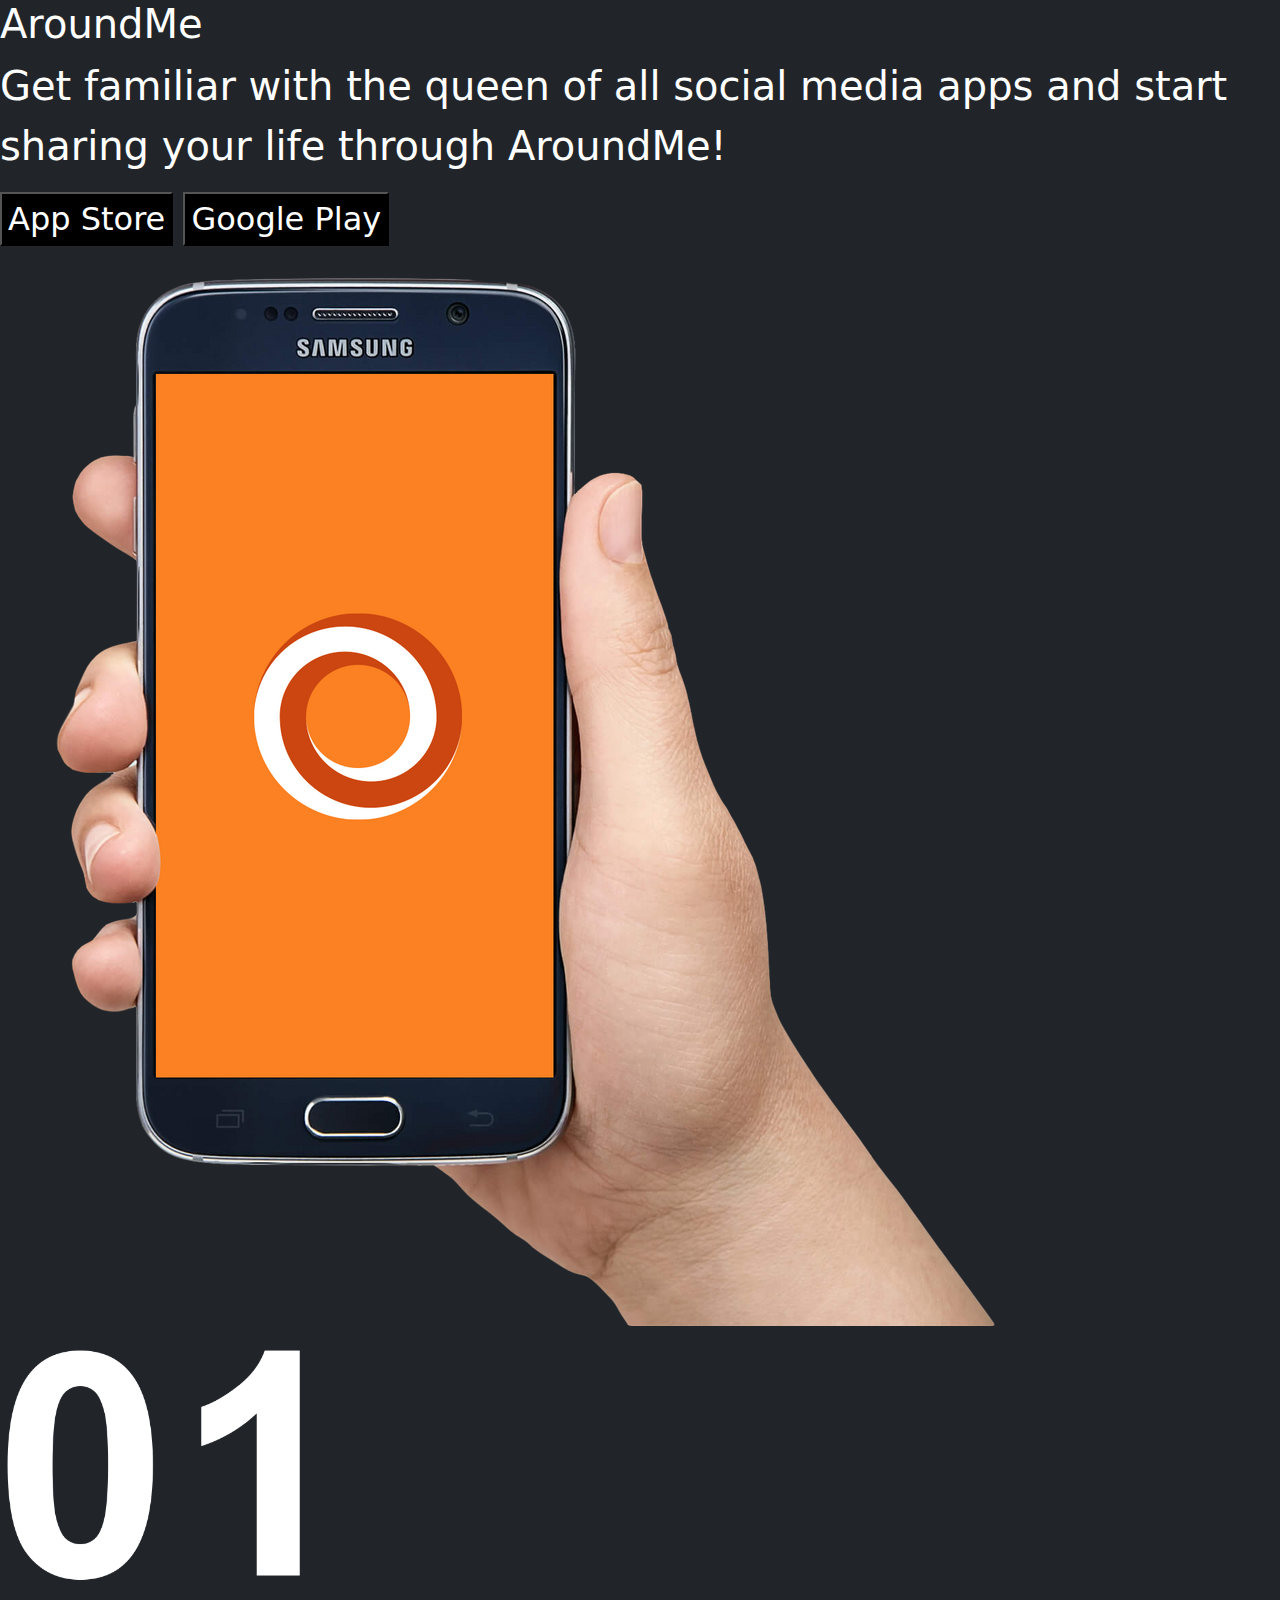
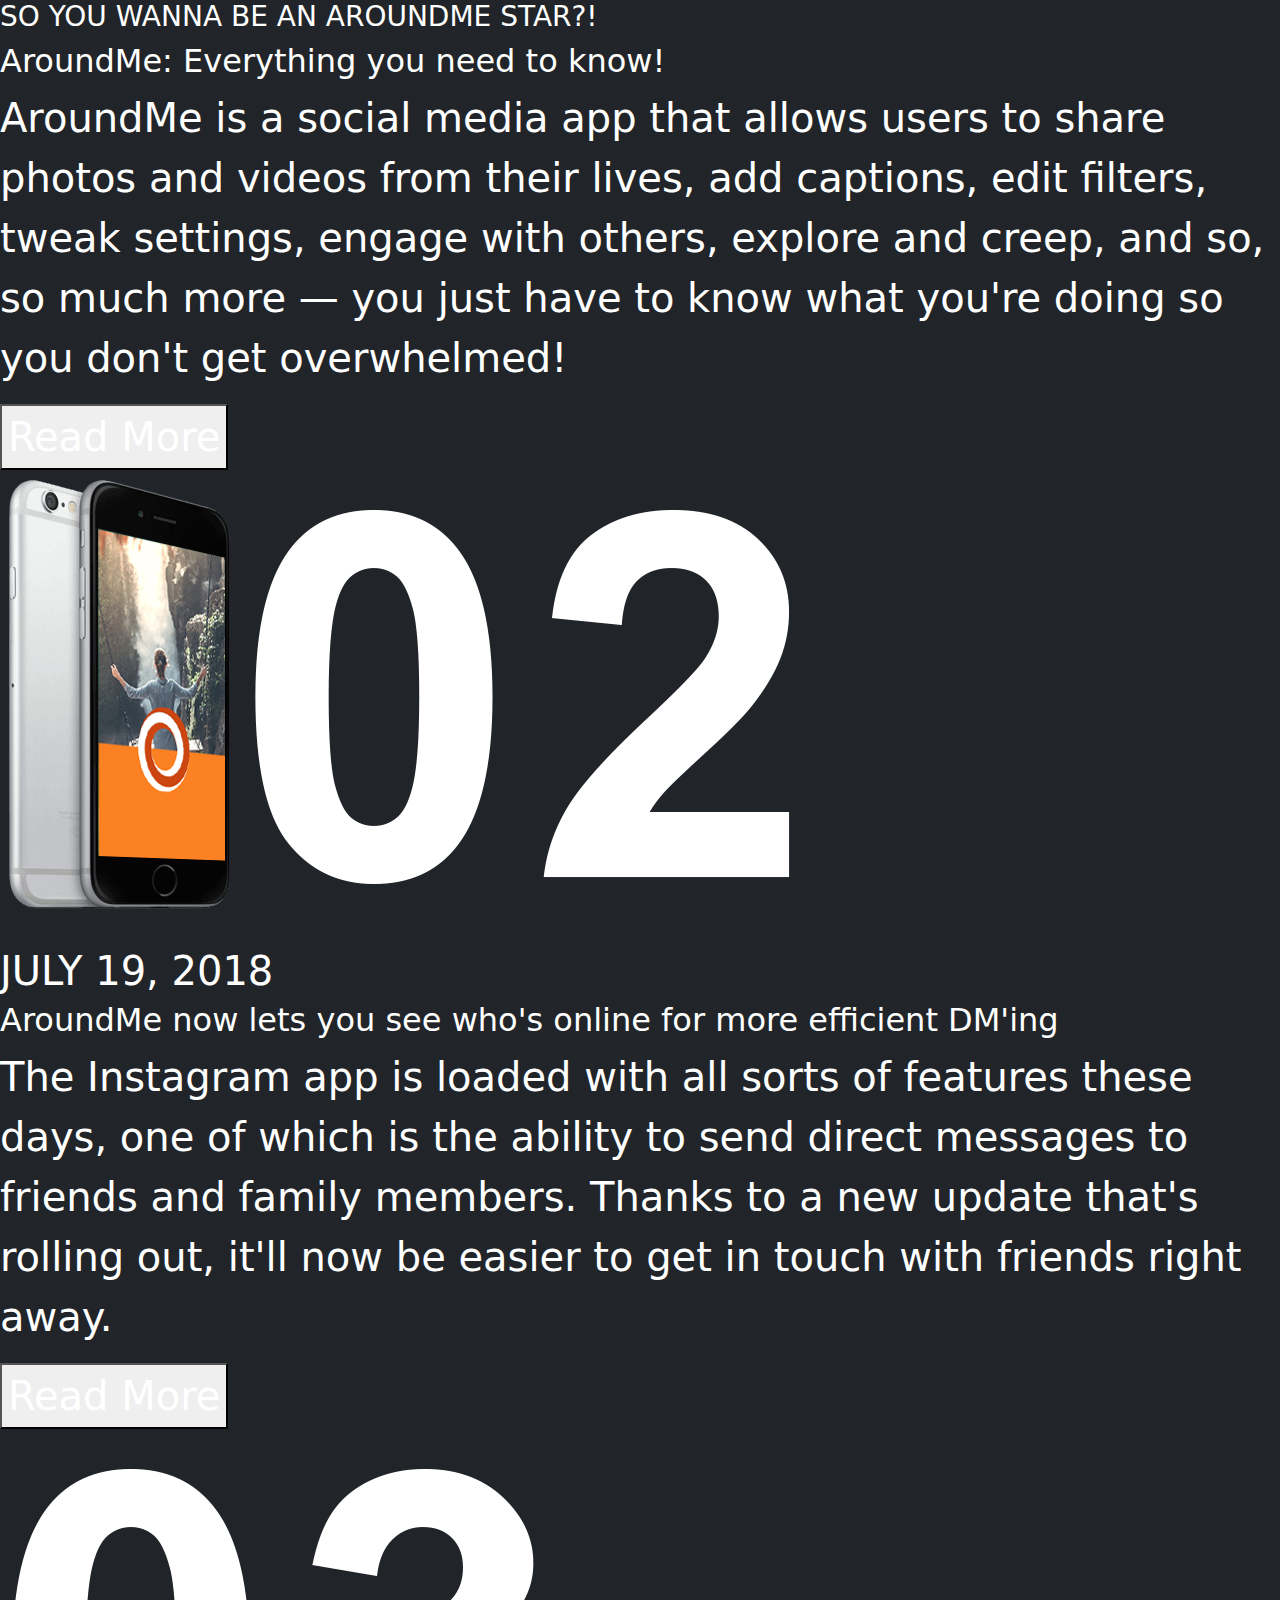
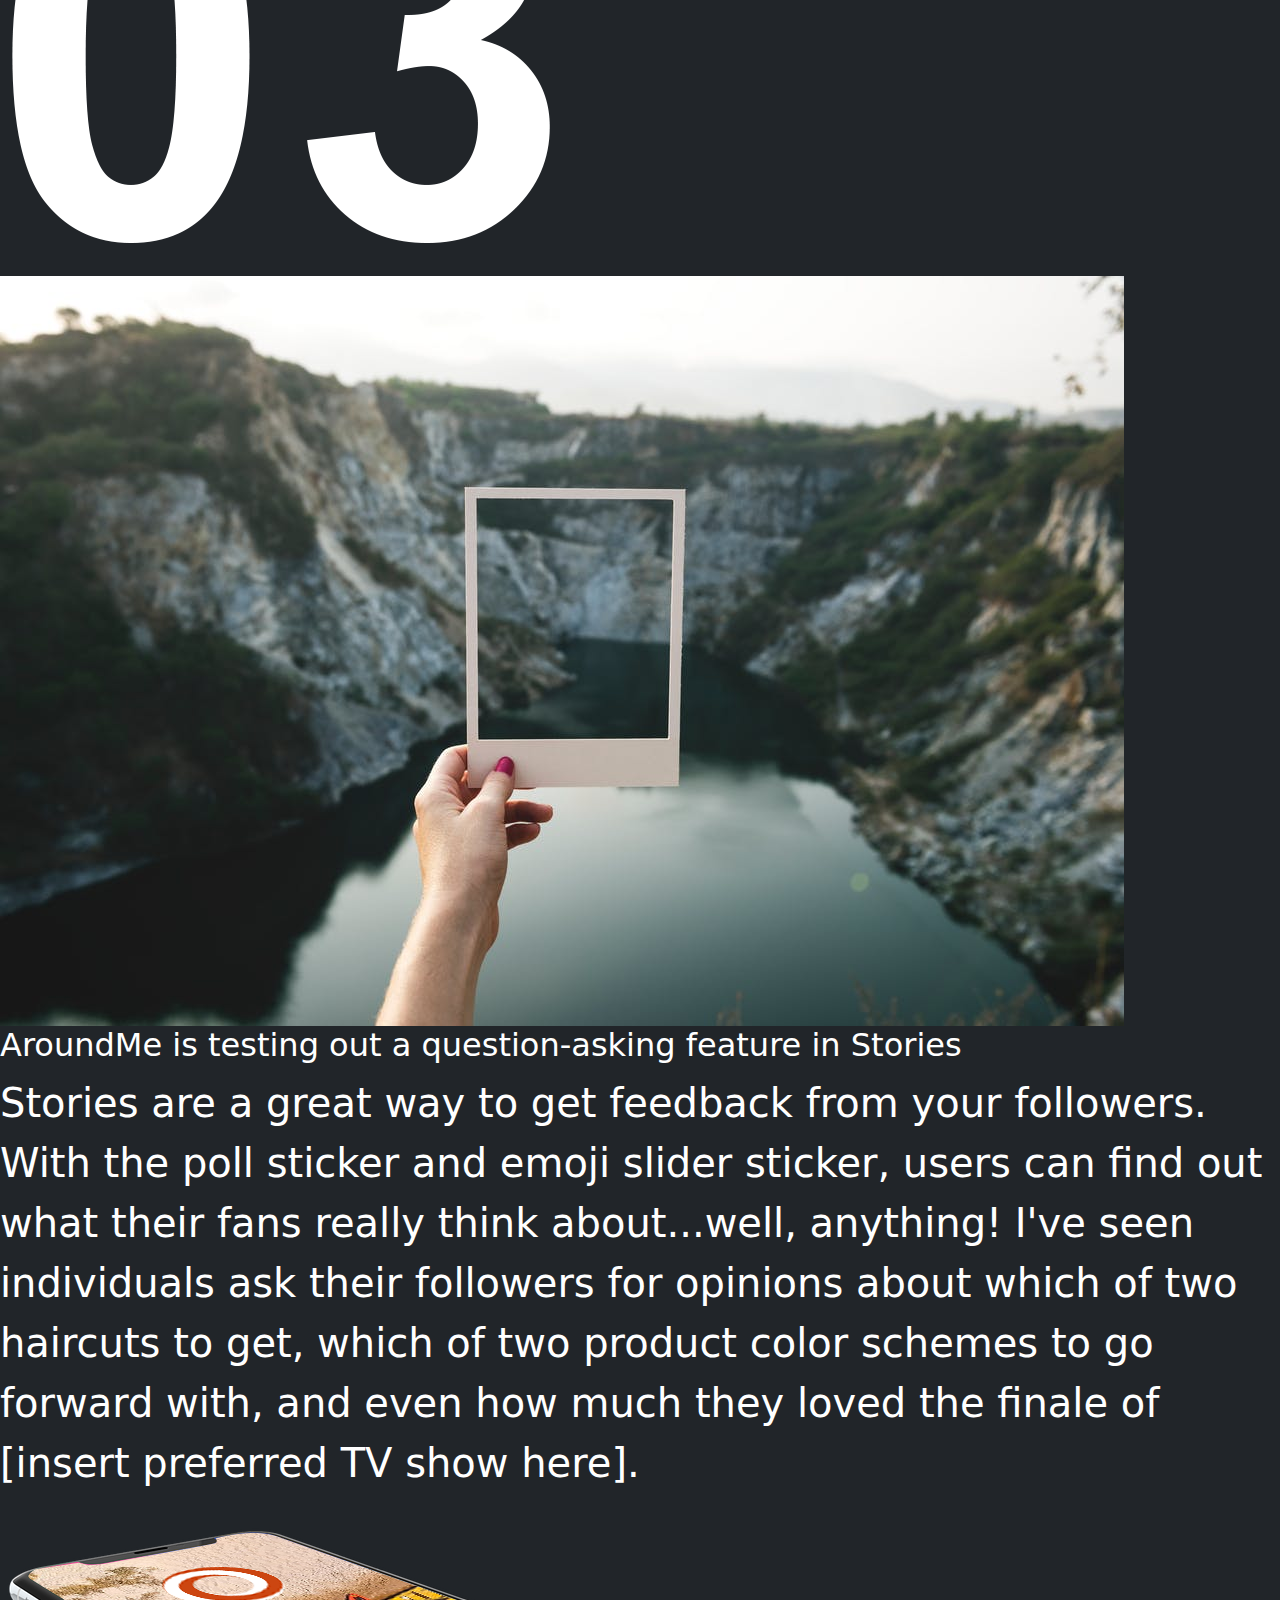
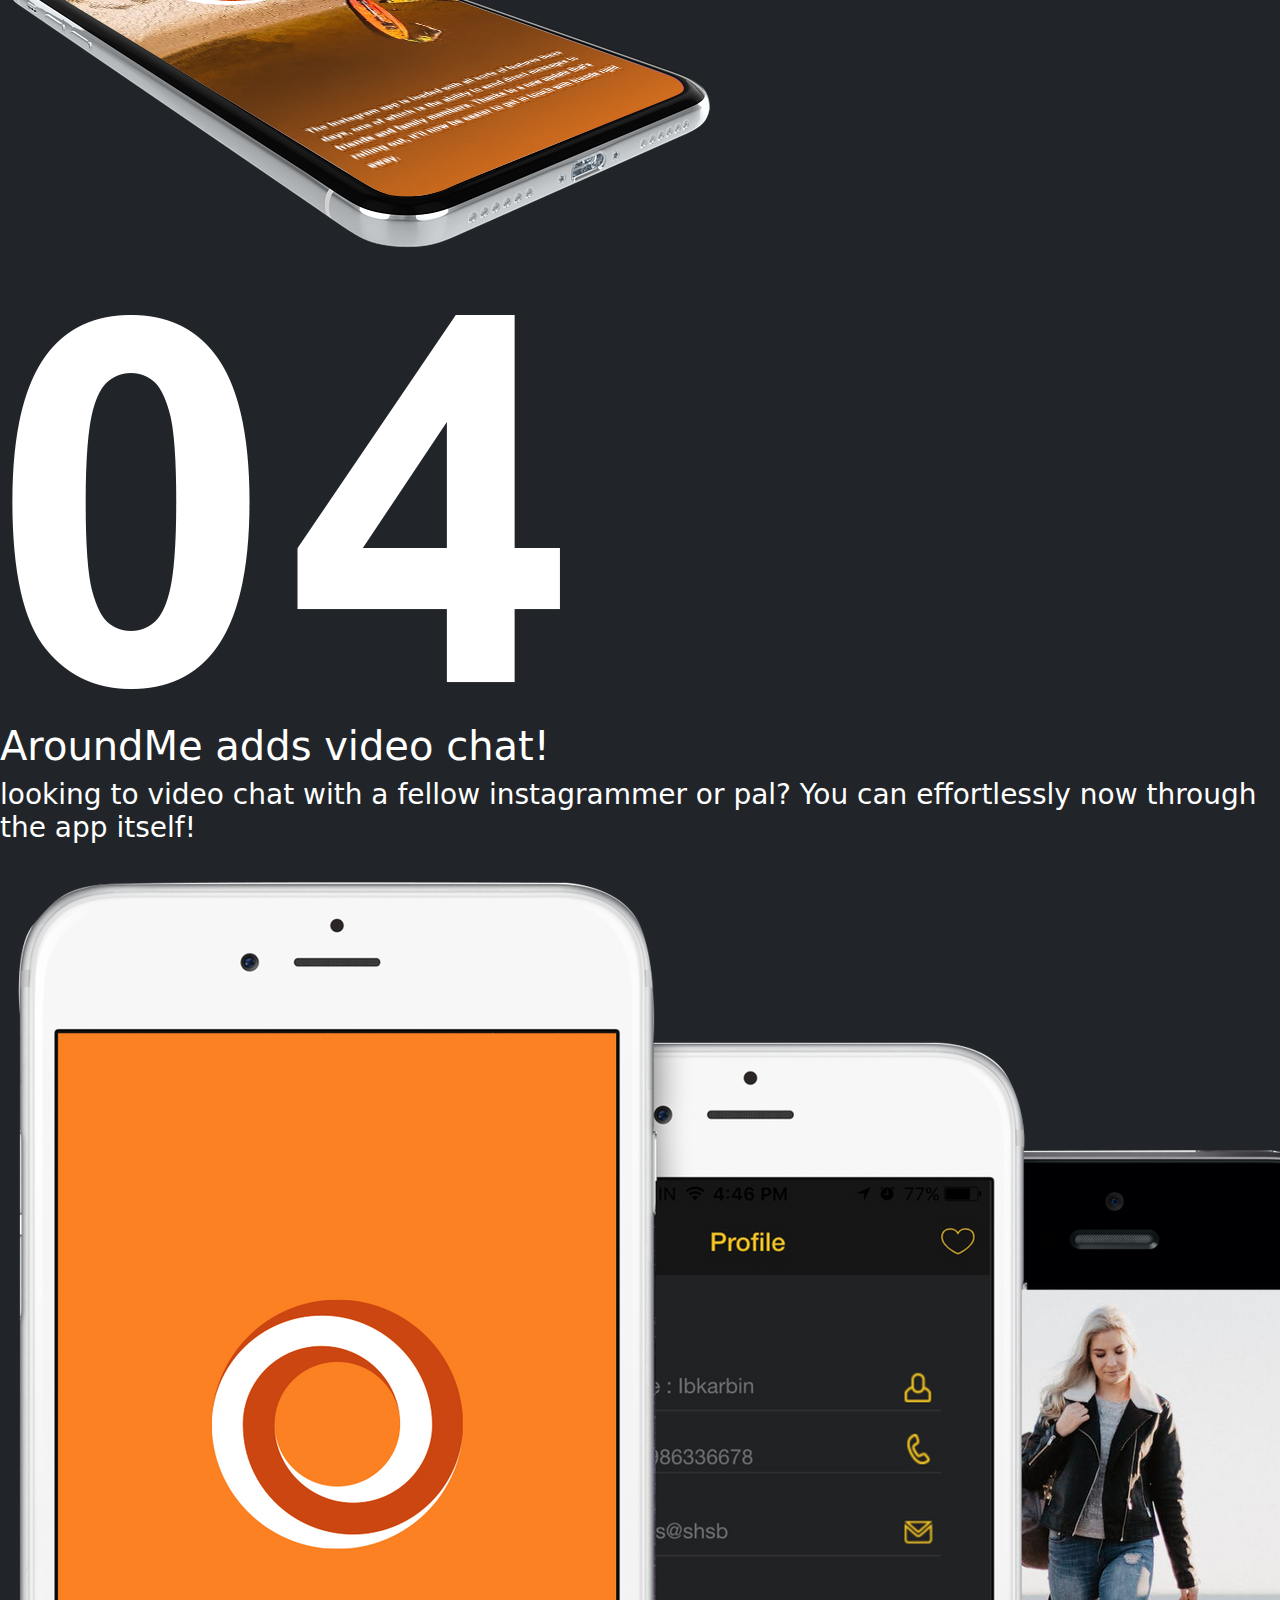
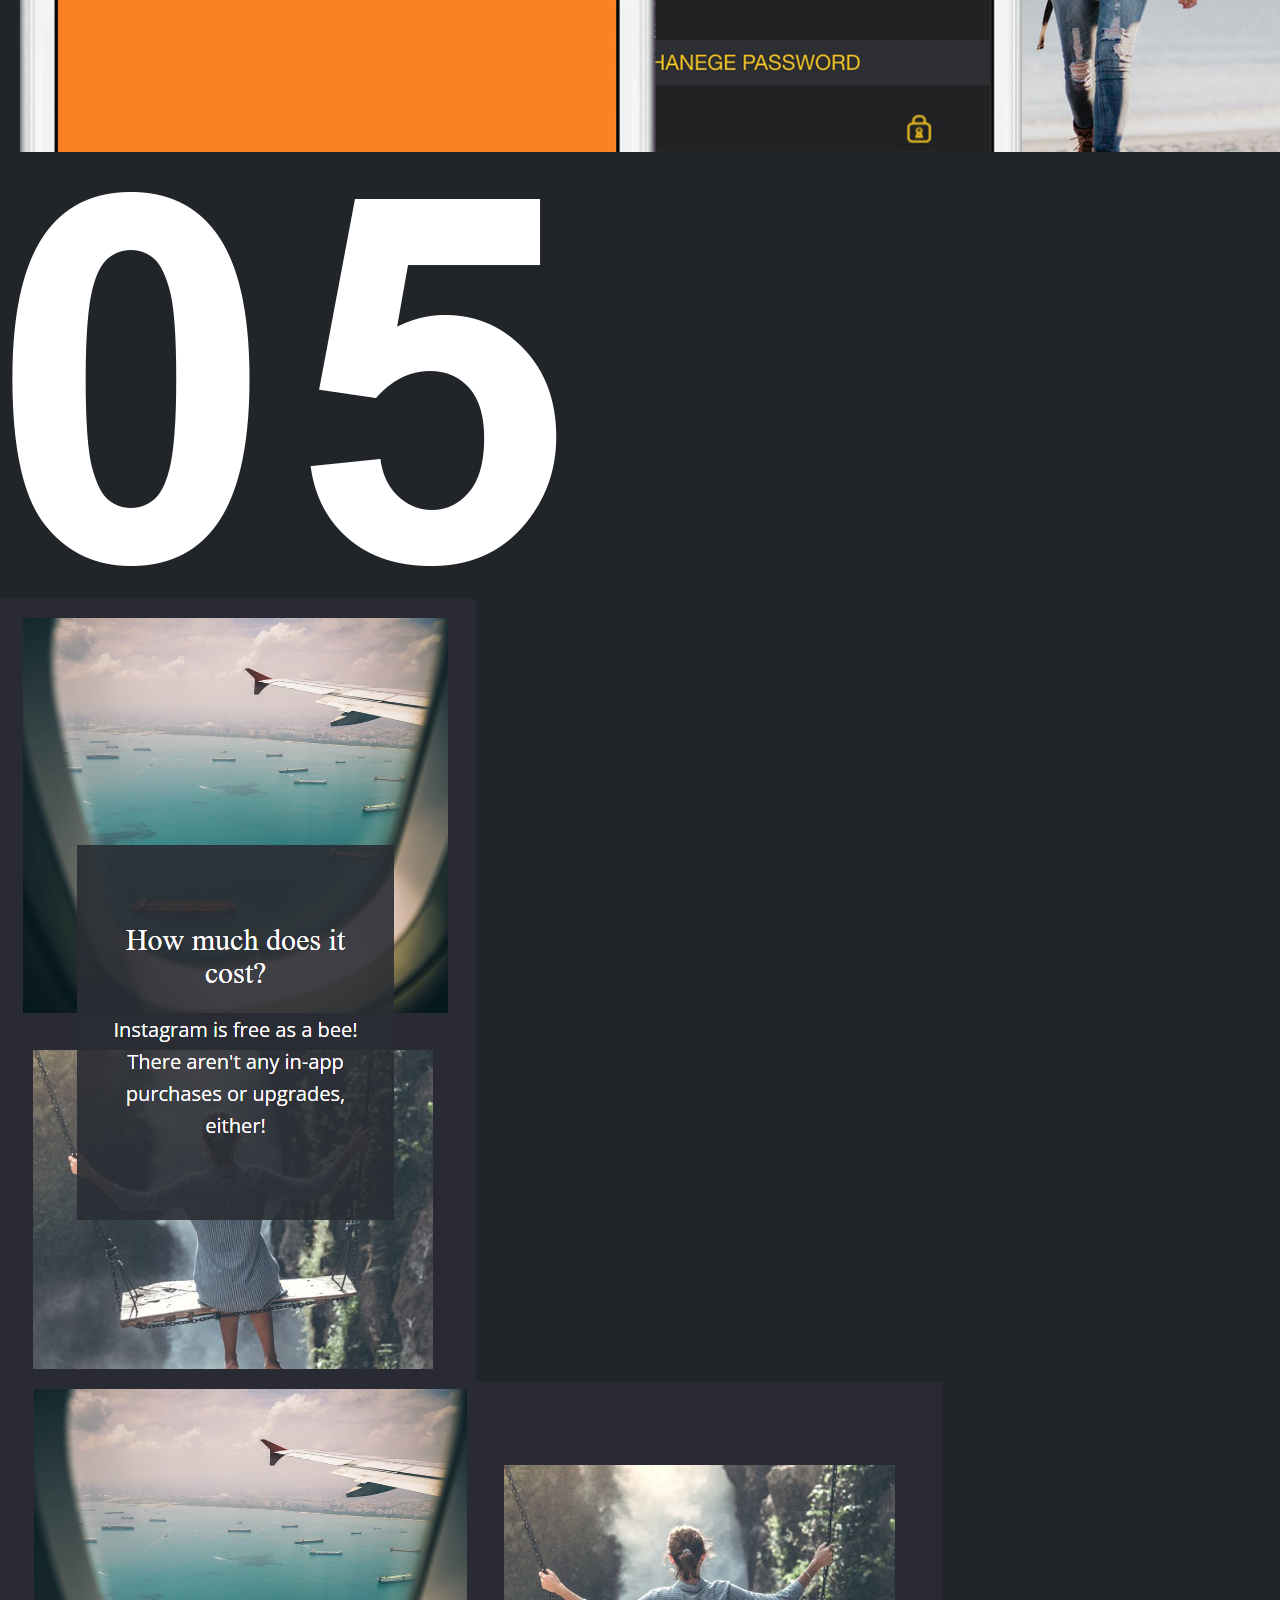
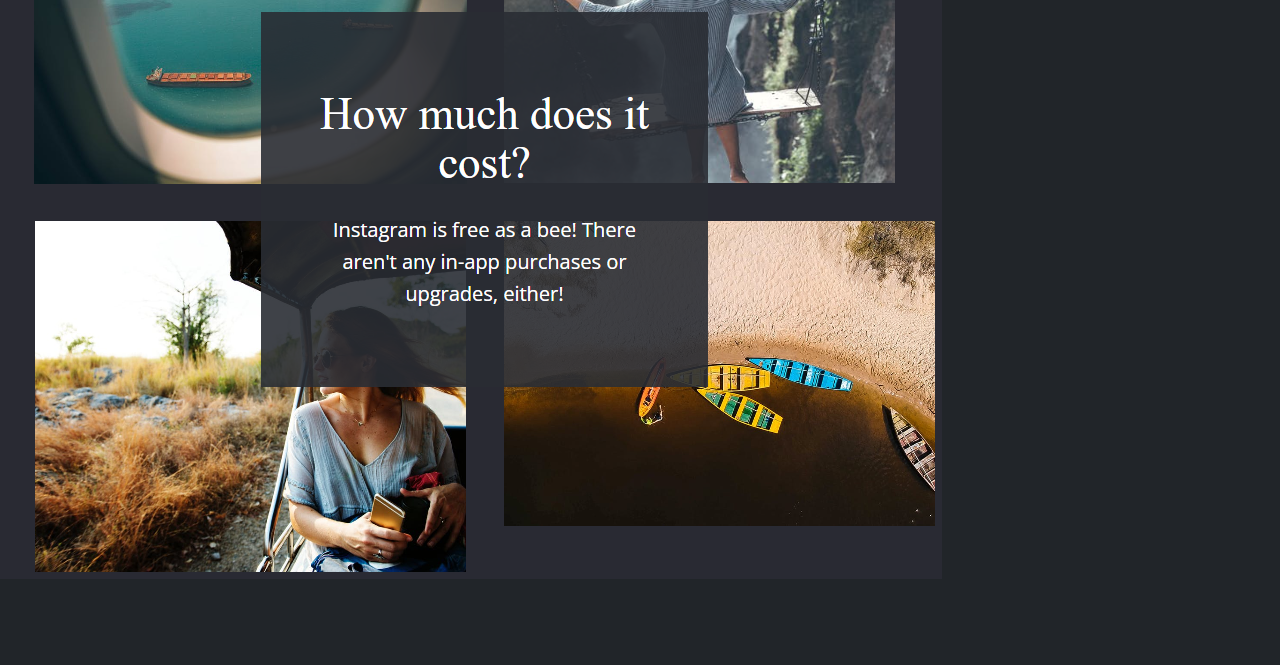
==== commit c1d65a09: "update" ====
--- a/index.html
+++ b/index.html
@@ -1,127 +1,130 @@
-<!DOCTYPE html>
-<html lang="en">
-<head>
-    <meta charset="UTF-8">
-    <meta http-equiv="X-UA-Compatible" content="IE=edge">
-    <meta name="viewport" content="width=device-width, initial-scale=1.0">
-    <link rel="stylesheet" href="./assets/css/bootstrap/bootstrap.rtl.min.css">
-    <link rel="stylesheet" href="./assets/css/styles.css">
-    <title>Landing page</title>
-</head>
-<!-- projet landin page -->
-<body class=" bg-dark">
-    <header class="bg-orange  h-96 w-28 grid " >
-    <h1 class="p-2-5 text-white">
-        AroundMe
-    </h1>
-    <p class=" p-2-5 text-white fs-1">Get familiar with the queen of all social media apps and start sharing your life through AroundMe!</p>
-<div class="fs-2 inline" >     
+    <!DOCTYPE html>
+    <html lang="en">
+    <head>
+        <meta charset="UTF-8">
+        <meta http-equiv="X-UA-Compatible" content="IE=edge">
+        <meta name="viewport" content="width=device-width, initial-scale=1.0">
+        <link rel="stylesheet" href="./assets/css/bootstrap/bootstrap.rtl.min.css">
+        <link rel="stylesheet" href="./assets/css/styles.css">
+        <title>Landing page</title>
+    </head>
+    <!-- projet landin page -->
+    <body class=" bg-dark">
+        <header class="bg-orange  h-96 w-28 grid " >
+        <h1 class="p-2-5 text-white">
+            AroundMe
+        </h1>
+        <p class=" p-2-5 text-white fs-1 w-4-5">Get familiar with the queen of all social media apps and start sharing your life through AroundMe!</p>
+    <div class="fs-2 inline" >     
+        <button class="text-white bg-black">
+        App Store 
+    </button>
     <button class="text-white bg-black">
-    App Store 
-</button>
-<button class="text-white bg-black">
-    Google Play
-</button>
+        Google Play
+    </button>
 
-</div>
-<div class="relative  top-1-4 w-full">
-    <img class=" left-1-4 left-1-2  z-10 relative w-4-12 left-47 " src="./assets/image/mobileinhandpnghandholdingsmartphonepngimage221488.png" height="auto">
-    <img class="relative right-21 w-25 right-1" src="./assets/image/Untitled1.png">
-    
+    </div>
+    <div class="relative  top-1-4 w-2-6 left-1-4">
+        <img class=" left-1-4  z-10 relative w-4-12 left-47 bottom-1-4" src="./assets/image/mobileinhandpnghandholdingsmartphonepngimage221488.png" height="auto">
+        <img class="relative right-21 w-25 right-1 " src="./assets/image/Untitled1.png">
+        
 
-</div>
+    </div>
 
-    </header>
-    <section class="bg-dark">
+        </header>
+        <section class="bg-dark">
 
-        <div class="text-end  w-24 h-auto mt-80 top-full mt-48">
-          <h3 class="text-white">
-            SO YOU WANNA BE AN AROUNDME STAR?!
-          </h3>  
-    
-          <h2 class="text-white">
-            AroundMe: Everything you need to know!
-          </h2>
-          <p class="text-white text-end">
-            AroundMe is a social media app that allows users to share photos and videos from their lives, add captions, edit filters, tweak settings, engage with others, explore and creep, and so, so much more — you just have to know what you're doing so you don't get overwhelmed!
-          </p>
-          <button class="text-white bg-orange">
-            Read More
-          </button>
-          <div>
-
-              <img class="z-10 right-full w-5" src="./assets/image/AppleiPhonePNG03.png" >
-              <img class="absolute top-full w-3-12 left-1-4" src="./assets/image/Untitled12.png">
-          </div>
-        </div>
-        <div>
-            <img class="absulute top-2-3 left-2">
-        </div>
-        <div class="mt-2-5" >
-            <span class="text-white">
-                
-            JULY 19, 2018
-            </span>
+            <div class=" text-end  w-24 h-auto mt-80 top-full mt-48 fs-1 mt-64">
+            <h3 class="text-white">
+                SO YOU WANNA BE AN AROUNDME STAR?!
+            </h3>  
+        
             <h2 class="text-white">
-                AroundMe now lets you see who's online for more efficient DM'ing
+                AroundMe: Everything you need to know!
             </h2>
-            <p class="text-white">
-                The Instagram app is loaded with all sorts of features these days, one of which is the ability to send direct messages to friends and family members. Thanks to a new update that's rolling out, it'll now be easier to get in touch with friends right away.
+            <p class="text-white text-end">
+                AroundMe is a social media app that allows users to share photos and videos from their lives, add captions, edit filters, tweak settings, engage with others, explore and creep, and so, so much more — you just have to know what you're doing so you don't get overwhelmed!
             </p>
             <button class="text-white bg-orange">
                 Read More
             </button>
+            </section>
+            <section class="mt-60">
+
+                <div>
         
-        </div>
-        <div>
-            <img class="w-3-12 top-3-4" src="./assets/image/Untitled13.png">
-        </div>
-        <div>
-            <img class="h-screen w-11-12" src="./assets/image/pexelsphoto618545.jpeg">
-        </div>
-        <div>
-            <img src="./assets/image/pexelsphoto219014.jpeg">
-            <h2 class="text-white  absolute top-80">
-                AroundMe is testing out a question-asking feature in Stories
-            </h2>
-            <p class="text-white absolute top-96">
-                Stories are a great way to get feedback from your followers. With the poll sticker and emoji slider sticker, users can find out what their fans really think about...well, anything! I've seen individuals ask their followers for opinions about which of two haircuts to get, which of two product color schemes to go forward with, and even how much they loved the finale of [insert preferred TV show here].
-            </p>
-            <img class="w-6-12" src="./assets/image/iphone2854325_960_720.png" alt="">
-            <img class="3-12" src="./assets/image/Untitled14.png">
+                    <img class="z-10 right-full w-5 absolute inset-y-1-3" src="./assets/image/AppleiPhonePNG03.png" >
+                    <img class="absolute top-full w-3-12 left-1-4  " src="./assets/image/Untitled12.png">
+                </div>
+                </div>
+                <div>
+                    <img class="absulute top-2-3 left-2">
+                </div>
+                <div class="mt-2-5 fs-1" >
+                    <span class="text-white">
+                        
+                    JULY 19, 2018
+                    </span>
+                    <h2 class="text-white">
+                        AroundMe now lets you see who's online for more efficient DM'ing
+                    </h2>
+                    <p class=" w-72 text-white">
+                        The Instagram app is loaded with all sorts of features these days, one of which is the ability to send direct messages to friends and family members. Thanks to a new update that's rolling out, it'll now be easier to get in touch with friends right away.
+                    </p>
+                    <button class="text-white bg-orange">
+                        Read More
+                    </button>
+                
+                </div>
+            </section>
+            <section>
 
-        </div>
-    </section>
-    <section>
-        <div class="bg-orange mt-28 h-96">
-    
-            <h1 class="text-white">
-                AroundMe adds video chat! 
-            
-            </h1>
-    
-            <h3 class="text-white">
-                looking to video chat with a fellow instagrammer or pal? You can effortlessly now through the app itself!
-            </h3>
-            <img class="w-62 top-2-4 left-22 relative" src="./assets/image/iphones.png">
-            <img class="w-1-4 relative top-auto right-1-4" src="./assets/image/Untitled15.png">
-        </div>
-        <div>
-            <img class="w-full none" src="./assets/image/2img.png" alt="">
-            <img class="w-1-4 none" src="./assets/image/4img.png">
-      
-            <h2>
-                How much does it cost?
-            </h2>
-            <p>
-                instagram is free as bee! There aren't any in-apppurchases or upgrades, either!
-            </p>
-        </div>
+                <div>
+                    <img class="w-3-12 top-3-4" src="./assets/image/Untitled13.png">
+                </div>
+            </section>
+            <section>
+                    <div>
+                        <img class="h-screen w-64 mt-14  absolute top-52 top-48 " src="./assets/image/pexelsphoto618545.jpeg">
+                    </div>
 
-
-
-    </section>
-
-
-</body>
-</html>+                <div class="fs-1 bg-img" >
+                    <h2 class="text-white  absolute top-80">
+                        AroundMe is testing out a question-asking feature in Stories
+                    </h2>
+                    <p class="text-white absolute top-96">
+                        Stories are a great way to get feedback from your followers. With the poll sticker and emoji slider sticker, users can find out what their fans really think about...well, anything! I've seen individuals ask their followers for opinions about which of two haircuts to get, which of two product color schemes to go forward with, and even how much they loved the finale of [insert preferred TV show here].
+                    </p>
+                    <img class="w-6-12 ml-28 absolute inset-y-3-4 left-full" src="./assets/image/iphone2854325_960_720.png" alt="">
+                    <img class="w-3-12 top-216 absolute top-72 w-36 left-full" src="./assets/image/Untitled14.png">
+        
+                </div>
+        </section>
+        <section class="mt-60">
+            <div class="bg-orange mt-28 h-96 fs-1">
+        
+                <h1 class="text-white">
+                    AroundMe adds video chat! 
+                
+                </h1>
+        
+                <h3 class="text-white">
+                    looking to video chat with a fellow instagrammer or pal? You can effortlessly now through the app itself!
+                </h3>
+                <img class="w-62 w-9-12 top-2-4  relative left-2-4" src="./assets/image/iphones.png">
+                <img class="w-3-12 relative top-auto right-1-4 " src="./assets/image/Untitled15.png">
+            </div>
+            <div>
+                <img class="w-full none grid" src="./assets/image/2img.png" alt="">
+                <img class="w-1-4 none flex" src="./assets/image/4img.png">
+        
+                <h2>
+                    How much does it cost?
+                </h2>
+                <p>
+                    instagram is free as bee! There aren't any in-apppurchases or upgrades, either!
+                </p>
+            </div>
+        </section>
+    </body>
+    </html>--- a/assets/css/styles.css
+++ b/assets/css/styles.css
@@ -1,255 +1,425 @@
-
+/* tablette */
 @media screen and ( max-width :768px) {
-    .none{
+            .none{
+         display: none;
+         }
+      .flex {
+         display: flex;
+      }
+      .bg-orange {
+         background-color: #fd7e14;
+      }
+
+      .w-4-5 {
+         width: 74%;
+      }
+
+      .mt-2-5 {
+         margin-top: 10px;
+      }
+      .left-2-4 {
+      left: 22%;
+      }
+
+      .top-80 {
+      top: 276%;
+      }
+      .top-full {
+         top: 289%;
+      }
+      .left-full {
+         left: 79%;
+      }
+      .w-36 {
+         width: 144rem;
+      }
+      .w-3-4 {
+         width:60% ;
+      }
+
+      .ml-28 {
+         margin-left: 100px;
+      }
+      
+      .h-full {
+         height: 100%;
+      }
+      .top-60{
+         top: 134px;
+      }
+      .top-48{
+         top: 111rem;
+      }
+      .w-72 {
+         width: 275px;
+      }
+
+      .mt-14 {
+         margin-left: 49%;
+      }
+      
+      .text-white {
+         color: white;
+      }
+      .w-3-12 {
+         width: 22%;
+      }
+      .left-1-4 {
+         left: 134%;
+      }
+      
+      .bg-black {
+         background-color: black;
+      }
+      
+      
+      .p-2-5 {
+         padding: 10px;
+      }
+      
+      .bg-dark {
+         background-color:#111111 ;
+      }
+      .progress {
+         height: 183px;
+      }
+      
+      .w-full {
+         width: 153%;
+      }
+      .h-44 {
+         height: 190px;
+      
+   }
+
+   .relative {
+      position: relative;
+   }
+
+   .left-3-4 {
+      left:20% ;
+   }
+   .z-10 {
+      z-index: 2;
+   }
+
+   .h-96 {
+      height: 390px;
+   }
+
+   .h-48 {
+      height: 178px;
+   }
+   .left-auto {
+      left: 2%;
+   }
+
+   .w-6-12 {
+      width: 36%;
+   }
+
+   .h-32 {
+      height: 172px;
+   }
+
+   .top-2-3 {
+      top: 60%;
+   }
+   .absolute {
+      position: absolute;
+   }
+   .right-full {
+      right: 78%;
+   }
+   .w-5 {
+      width: 20%;
+   }
+   .fs-1 {
+      font-size: 15px;
+   }
+
+   .text-end {
+      text-align: end;
+   }
+
+   .w-28 {
+      width: 101%;
+   }
+
+   .fs-2 {
+      font-size: 20px;
+   } 
+
+   .left-2 {
+      left: 5%;
+   }
+
+   .h-96 {
+      height: 566px;
+   }
+
+   .w-24 {
+      width:98% ;
+   }
+
+   .mt-80 {
+      margin-top: 320px;
+   }
+
+   .top-full {
+      top:171% ;
+   }
+
+   .left-2-3 {
+      left: 65%;
+   }
+
+   .w-4-12 {
+      width: 33%;
+   }
+
+   .left-1-2 {
+      left: 47%;
+   }
+
+   .h-auto {
+      height:1%;
+   }
+
+   .h-28 {
+      height: 101px;
+   }
+   .w-11-12 {
+      width:95% ;
+   }
+   .top-full {
+      top: 80%;
+   }
+   .top-2-4 {
+      top: 33%;
+   }
+   .top-80 {
+      top: 306%;
+   }
+   .top-96 {
+      top: 327%;
+   }
+   .mt-48 {
+      margin-top: 36%;
+   }
+   .top-40 {
+      top: 165rem;
+   }
+   .w-3-12 {
+      width: 25%;
+   }
+   .right-1-4 {
+      right: 13%;
+   }
+   .left-2-4 {
+      left:23%;
+   }
+   .w-40 {
+      width: 146%;
+   }
+   }
+   /* mobile */
+   @media screen and ( max-width :425px) {
+
+      .w-28 { 
+      width: 248%;
+   }
+
+   .grid {
+      display: grid;
+   
+   }
+   .right-21 {
+      right: 21%;
+   }
+   .relative {
+      position: relative;
+   }
+
+   .left-1-4 {
+      left: 18%;
+   }
+
+   .w-1-4 {
+      width: 11%;
+   }
+
+   .right-1 {
+      right: 3%;
+   }
+
+   .mt-48 {
+      margin-top: 23%;
+   }
+
+   .top-1-4 {
+      top: 21%;
+   }
+
+   .w-full { 
+      width: 100%;
+   }
+
+   .w-3-12 {
+      width: 25%;
+   }
+
+   .left-1-4 {
+      left: 17%;
+   }
+
+   .top-full {
+      top: 61%;
+   }
+
+   .top-3-4 {
+      top: 86%;
+   }
+
+
+   .mt-2-5 {
+      margin-top: 10px;
+   }
+
+   .h-screen {
+      height: 74vh;
+   }
+
+   .w-11-12 {
+      width: 79%;
+   }
+
+   .top-96 {
+      top: 338%;
+   }
+
+   .top-80 {
+      top: 328%;
+   }
+
+   .w-6-12 {
+      width: 50%;
+   }
+
+   .bg-orange {
+      background-color: #fd7e14;
+   }
+
+   .text-white {
+      color: white;
+   }
+
+   .none {
       display: none;
-    }
-    .bg-orange {
-        background-color: #fd7e14;
-    }
-    
-    
-    .text-white {
-        color: white;
-    }
-    
-    .bg-black {
-        background-color: black;
-    }
-    
-    
-    .p-2-5 {
-        padding: 10px;
-    }
-    
-    .bg-dark {
-        background-color:#111111 ;
-    }
-    .progress {
-        height: 183px;
-    }
-    
-    .w-full {
-        width: 153%;
-    }
-    .h-44 {
-        height: 190px;
-    
-}
-
-.relative {
-    position: relative;
-}
-
-.left-3-4 {
-    left:20% ;
-}
-.z-10 {
-    z-index: 2;
-}
-
-.h-96 {
-    height: 390px;
-}
-
-.h-48 {
-    height: 178px;
-}
- .left-auto {
-    left: 2%;
- }
-
- .w-6-12 {
-    width: 36%;
- }
-
- .h-32 {
-    height: 172px;
- }
-
- .top-2-3 {
-    top: 60%;
- }
- .absolute {
-    position: absolute;
- }
- .right-full {
-    right: 78%;
- }
- .w-5 {
-    width: 20%;
- }
- .fs-1 {
-    font-size: 15px;
- }
-
- .text-end {
-    text-align: end;
- }
-
- .w-28 {
-    width: 101%;
- }
-
- .fs-2 {
-    font-size: 20px;
- } 
-
- .left-2 {
-    left: 5%;
- }
-
- .h-96 {
-    height: 566px;
- }
-
- .w-24 {
-    width:98% ;
- }
-
- .mt-80 {
-    margin-top: 320px;
- }
-
- .top-full {
-    top:171% ;
- }
-
- .left-2-3 {
-   left: 65%;
- }
-
- .w-4-12 {
-   width: 33%;
- }
-
- .left-1-2 {
-   left: 47%;
- }
-
- .h-auto {
-   height:1%;
- }
-
- .h-28 {
-   height: 101px;
- }
-}
- @media screen and ( max-width :425px) {
-
-   .w-28 { 
-   width: 248%;
- }
-
- .grid {
-   display: grid;
- 
- }
- .right-21 {
-    right: 21%;
- }
- .relative {
-   position: relative;
- }
-
- .left-1-4 {
-   left: 18%;
- }
-
- .w-1-4 {
-   width: 25%;
- }
-
- .right-1 {
-   right: -1%;
- }
-
- .mt-48 {
-   margin-top: 43%;
- }
-
- .top-1-4 {
-   top: 17%;
- }
-
- .w-full { 
-   width: 104%;
- }
-
- .w-3-12 {
-   width: 25%;
- }
-
- .left-1-4 {
-   left: 17%;
- }
-
- .top-full {
-   top: 99%;
- }
-
- .top-3-4 {
-   top: 86%;
- }
-
-
-.mt-2-5 {
-   margin-top: 10px;
-}
-
-.h-screen {
-   height: 122vh;
-}
-
-.w-11-12 {
-   width: 120%;
-}
-
-.top-96 {
-   top: 396%;
-}
-
-.top-80 {
-   top: 378%;
-}
-
-.w-6-12 {
-   width: 50%;
-}
-
-.bg-orange {
-   background-color: #fd7e14;
-}
-
-.text-white {
-   color: white;
-}
-
-.none {
-   display: none;
-}
-
-.mt-28 {
-   margin-top: 100px;
-}
-
-.h-96 {
-   height: 398px;
-}
-
-.w-8-12 {
-   width: 62%;
-}
- .top-2-4 {
-   top: 29%;
- }
-
- .left-2-4 {
-   left: 22%;
- }
- .top-auto {
-   top: 10%;
- }
- .right-1-4 {
-   right: 15%;
- }
-}
+   }
+
+   .mt-28 {
+      margin-top: 181px;
+   }
+
+   .h-96 {
+      height: 398px;
+   }
+   .bottom-8v{
+      bottom: 30px;
+   }
+
+   .w-8-12 {
+      width: 62%;
+   }
+   .top-2-4 {
+      top: 29%;
+   }
+
+   .left-2-4 {
+      left: 22%;
+   }
+   .top-auto {
+      top: 10%;
+   }
+   .right-1-4 {
+      right: 15%;
+   }
+   .top-56 {
+      top: 194rem;
+   }
+
+   .bottom-1-4 {
+      bottom: 14%;
+   }
+   .w-3-5 {
+      width: 62%;
+   }
+   .bottom-2-4 {
+   bottom: 16%;
+   }
+
+   .ml-36 {
+      margin-left: 134px;
+   }
+   .ml-52 {
+      margin-left: 200px;
+   }
+   .grid {
+      display: grid;
+   }
+   .h-4-5 {
+      height:74% ;
+   }
+   .w-64{
+      width: 247vw;
+   }
+   .top-72 {
+      top: 144rem;
+   }
+   .mt-60 {
+      margin-top: 60px;
+   }
+   .top-72 {
+      top: 201rem;
+   }
+   .w-3-5 {
+   width: 60%;
+   }
+   .bottom-1-3 {
+      bottom:24% ;
+   }
+   .top-3-4 {
+   top: 40%;
+   }
+   .top-auto {
+      top: 22%;
+   }
+   .mt-auto {
+      margin-top: 637px;
+   }
+   .top-52 {
+      top:129rem ;
+   }
+   .left-full {
+      left:70%;
+   }
+   .inset-y-3-4 {
+      top: 407%;
+   }
+   .w-9-12 {
+   width: 60%;
+   }
+   .w-2-6 {
+      width: 33%;
+   }
+   .inset-y-1-3 {
+      top: 40%;
+   }
+   .mt-64 {
+      margin-top: 200px;
+   }
+   .bg-img {
+      background: url(https://images01.nicepage.com/a1389d7bc73adea1e1c1fb7e/e80cd60dcd835355a75dc959/pexelsphoto219014.jpeg);
+   }
+   }
